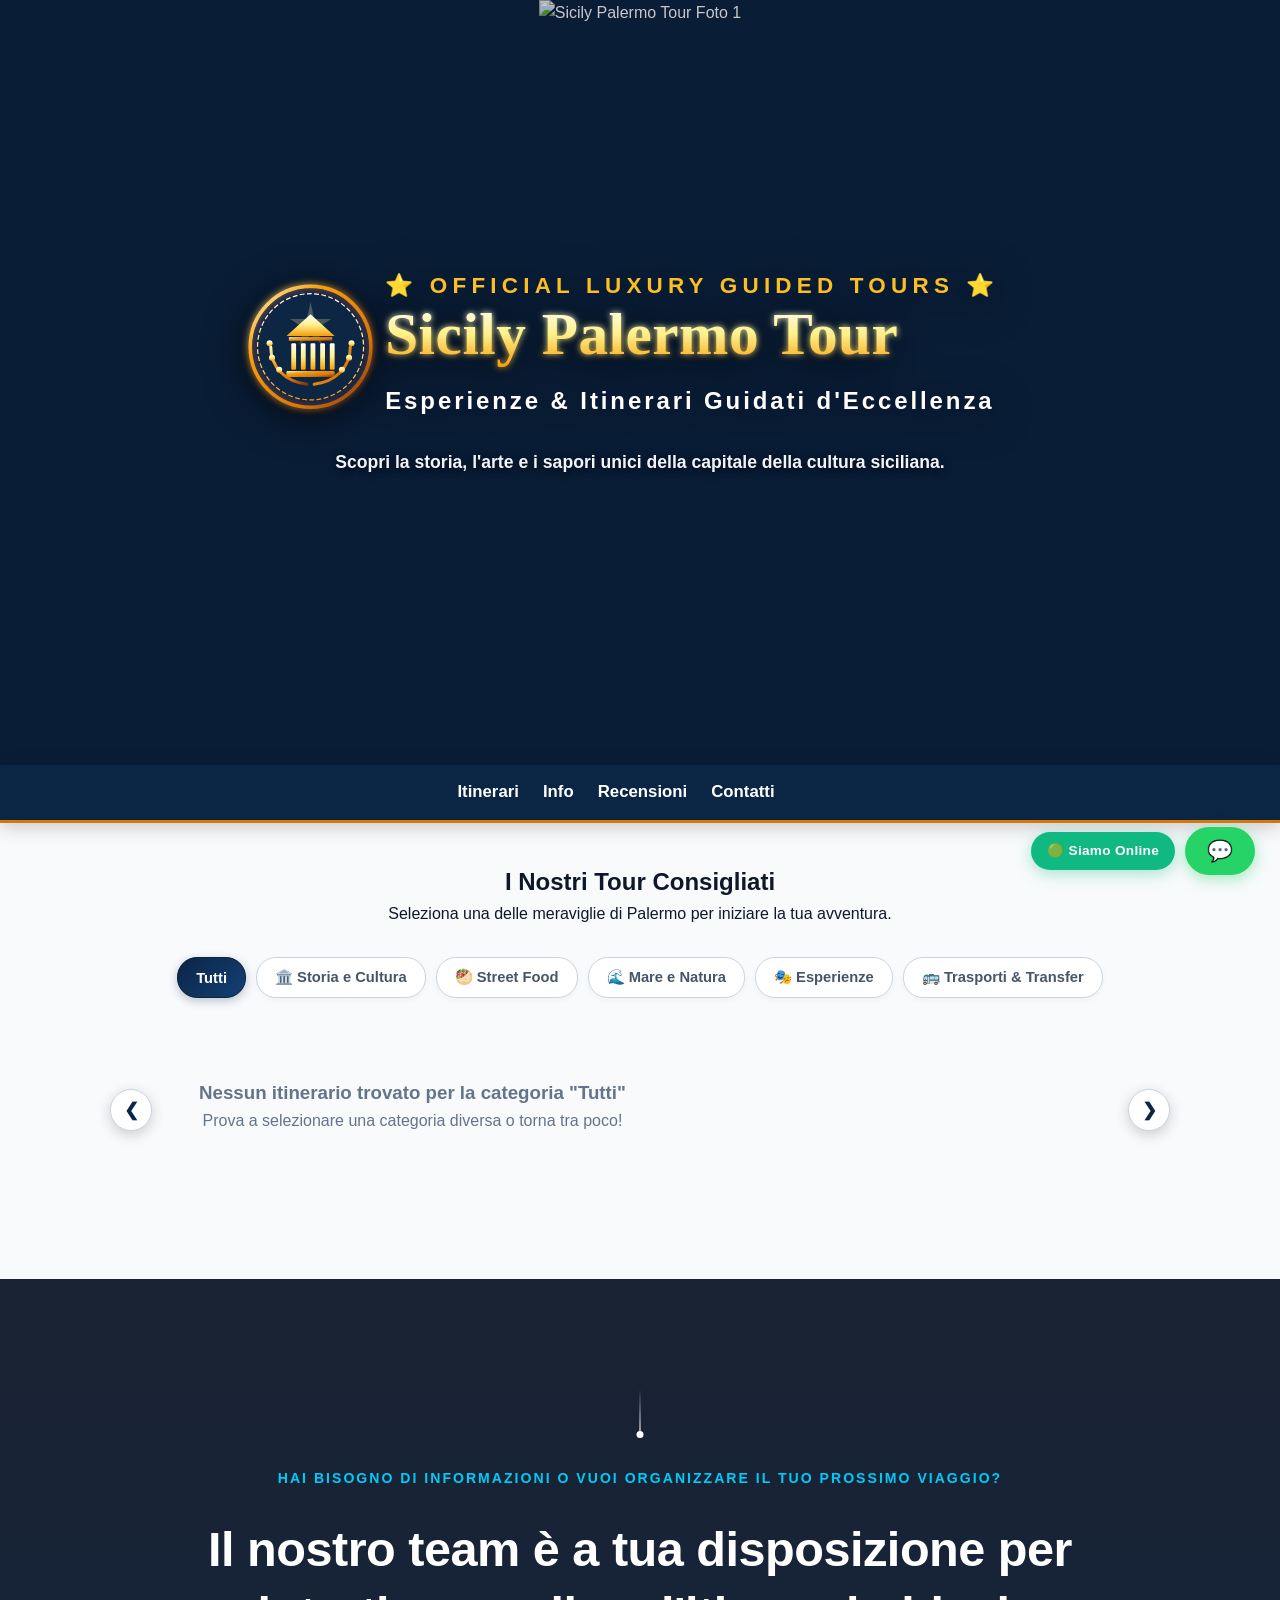
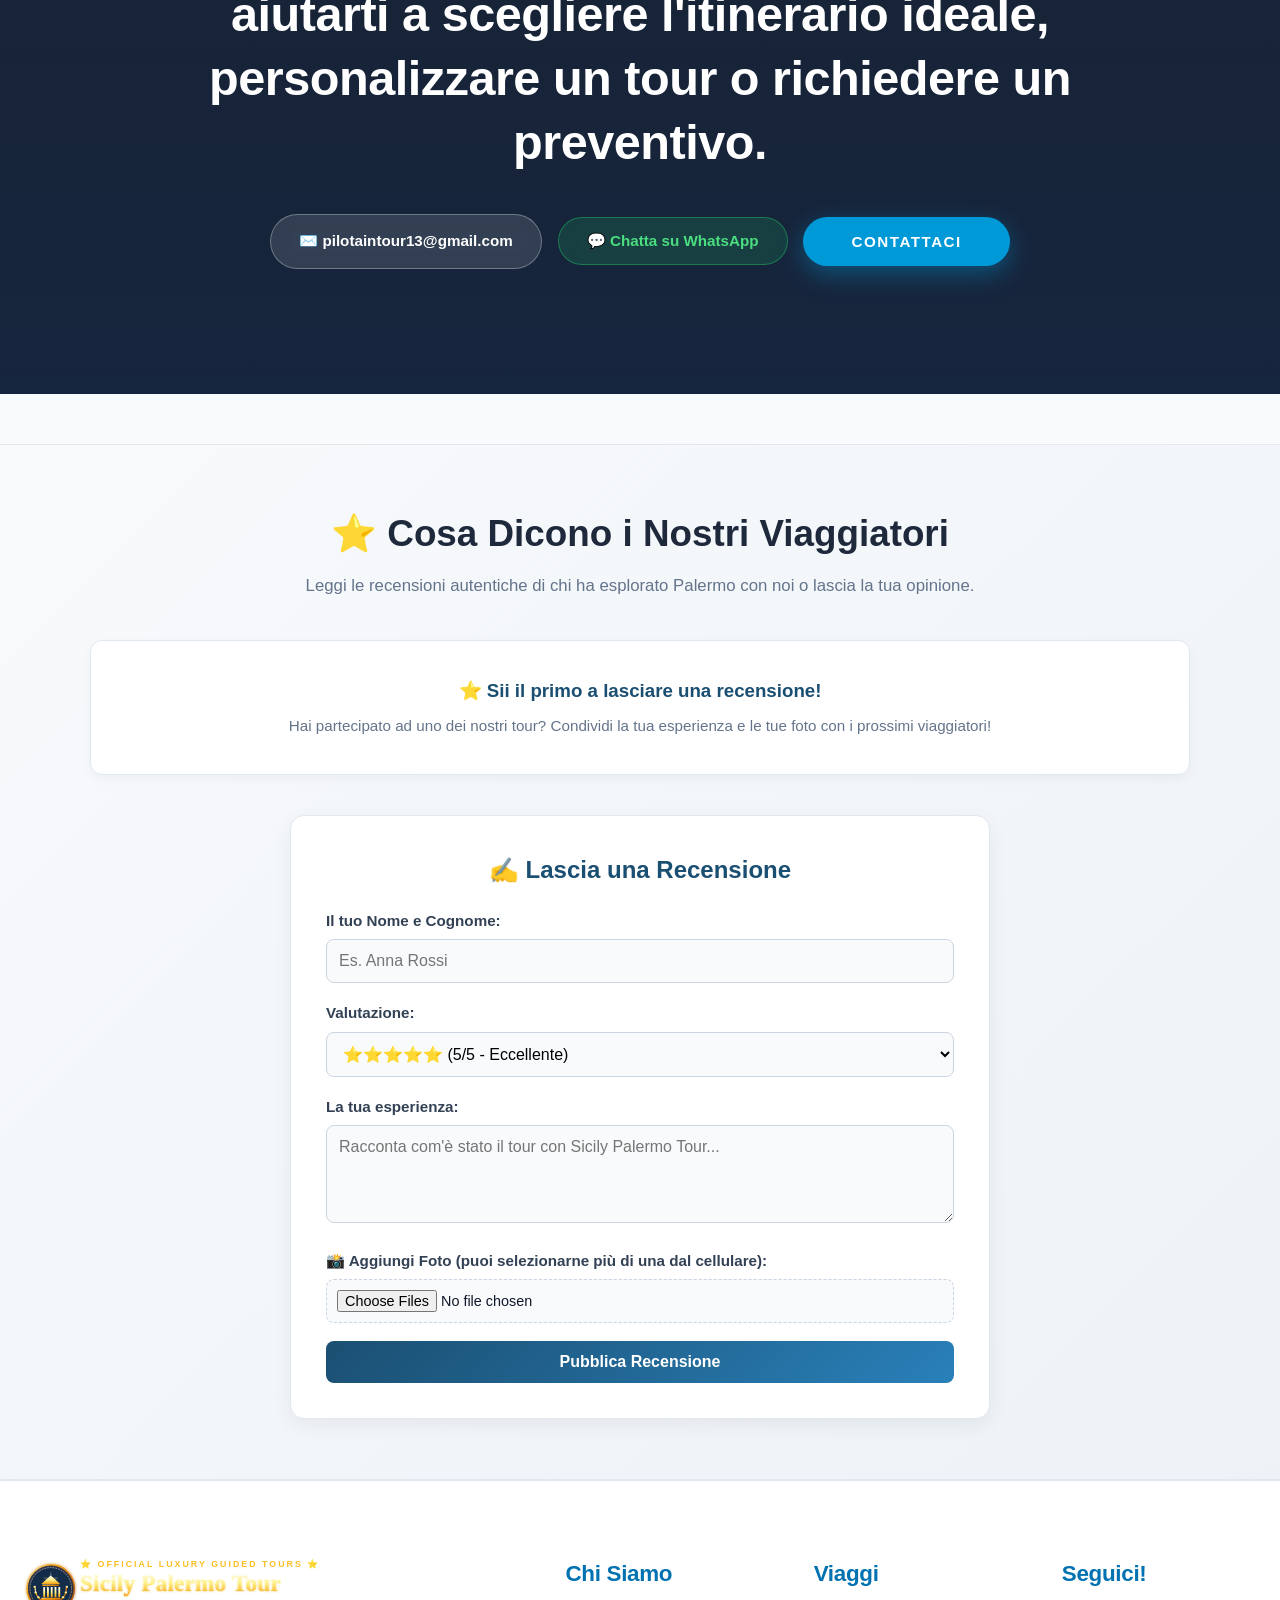
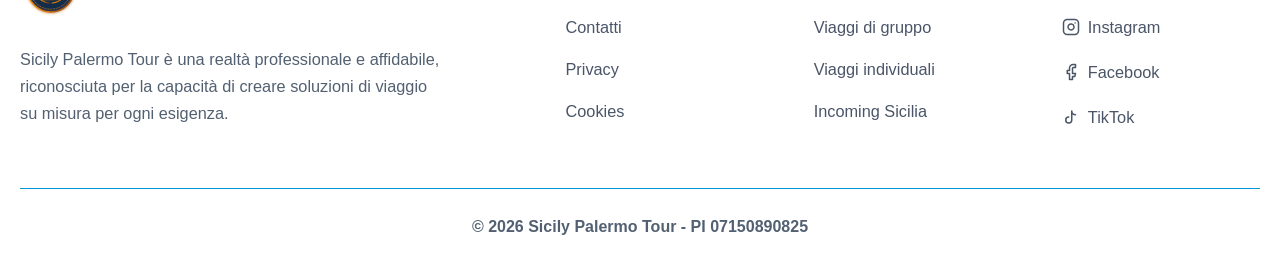
==== index.html @ 8ee5270a "Reso il Footer piu pieno spazioso e nitido con icone SVG e proporzioni identiche a Pilota in Tour" ====
<!DOCTYPE html>
<html lang="it">
<head>
    <meta charset="UTF-8">
    <meta name="viewport" content="width=device-width, initial-scale=1.0">
    <title>Sicily Palermo Tour - Esplora Palermo</title>
    <!-- Fogli di stile CSS Separati -->
    <!-- Pre-Caricamento Prioritario Immagine Copertina per Velocità Istantanea -->
    <link rel="preload" as="image" href="https://images.unsplash.com/photo-1541370976299-4d24ebbc9077?auto=format&fit=crop&w=1920&q=80">
    <link rel="stylesheet" href="style.css?v=2">
    <link rel="stylesheet" href="itinerari/itinerari.css?v=2">
    <link rel="stylesheet" href="itinerari/consigliati-moda.css?v=2">
    <link rel="stylesheet" href="whatsapp/whatsapp.css?v=2">
    <link rel="stylesheet" href="recensioni/recensioni.css?v=2">
    <link rel="stylesheet" href="mobile-adapt.css?v=2">
</head>
<body>

    <!-- Copertina Principale (Hero Section) Spaziosa con Foto Ad Alta Risoluzione -->
    <header id="home">
        <div class="hero-bg-slider" id="hero-bg-slider">
            <div class="hero-slide active" style="opacity: 1;">
                <img src="https://images.unsplash.com/photo-1541370976299-4d24ebbc9077?auto=format&fit=crop&w=1920&q=80" alt="Cattedrale di Palermo - Sicily Palermo Tour" loading="eager" fetchpriority="high" style="width: 100%; height: 100%; object-fit: cover; object-position: center 25%;">
            </div>
        </div>
        <div class="hero-overlay"></div>

        <div class="hero-content">
            <img src="logo.svg?v=2" alt="Sicily Palermo Tour Logo" style="max-width: 820px; width: 95%; height: auto; filter: drop-shadow(0 6px 20px rgba(0,0,0,0.7)); display: block; margin: 0 auto;">
            <p style="margin-top: 10px; font-size: 1.1rem; color: #f1f5f9; font-weight: 600; text-shadow: 0 2px 8px rgba(0,0,0,0.8);">Scopri la storia, l'arte e i sapori unici della capitale della cultura siciliana.</p>
        </div>
    </header>

    <!-- Barra di Navigazione -->
    <nav>
        <ul>
            <li><a href="#itinerari">Itinerari</a></li>
            <li><a href="categorie/info.html">Info</a></li>
            <li><a href="#recensioni">Recensioni</a></li>
            <li><a href="#contatti">Contatti</a></li>
            <li><div id="google_translate_element" style="display:inline-block; vertical-align:middle;"></div></li>
            <li id="nav-admin-slot"></li>
        </ul>
    </nav>

    <!-- Contenuto Principale -->
    <div class="container">

        <!-- Sezione Itinerari -->
        <section id="itinerari">
            <div class="intro">
                <h2>I Nostri Tour Consigliati</h2>
                <p>Seleziona una delle meraviglie di Palermo per iniziare la tua avventura.</p>
            </div>

            <!-- Filtri per Categoria -->
            <div class="filter-container">
                <button class="filter-btn active" onclick="filtraCategoria('Tutti', this)">Tutti</button>
                <a href="categorie/storia-cultura.html" class="filter-btn" style="text-decoration: none; display: inline-flex; align-items: center; justify-content: center;">🏛️ Storia e Cultura</a>
                <a href="categorie/street-food.html" class="filter-btn" style="text-decoration: none; display: inline-flex; align-items: center; justify-content: center;">🥙 Street Food</a>
                <a href="categorie/mare-natura.html" class="filter-btn" style="text-decoration: none; display: inline-flex; align-items: center; justify-content: center;">🌊 Mare e Natura</a>
                <a href="categorie/esperienze.html" class="filter-btn" style="text-decoration: none; display: inline-flex; align-items: center; justify-content: center;">🎭 Esperienze</a>
                <a href="categorie/trasporti.html" class="filter-btn" style="text-decoration: none; display: inline-flex; align-items: center; justify-content: center;">🚌 Trasporti & Transfer</a>
            </div>

            <!-- Slider Orizzontale Itinerari Stile GetYourGuide -->
            <div class="grid-wrapper">
                <button type="button" class="slider-nav-btn left" onclick="scorriSliderOrizzontale('itinerari-grid', -310)" title="Scorri a sinistra">❮</button>
                <div id="itinerari-grid" class="grid">
                    <!-- Verrà popolato dinamicamente via JavaScript -->
                </div>
                <button type="button" class="slider-nav-btn right" onclick="scorriSliderOrizzontale('itinerari-grid', 310)" title="Scorri a destra">❯</button>
            </div>
        </section>

        <!-- Sezione 1: Consigliati per Te -->
        <section id="sezione-consigliati-container" class="consigliati-moda-section"></section>

        <!-- Sezione 2: Più alla Moda / Trending -->
        <section id="sezione-moda-container" class="consigliati-moda-section"></section>

        <!-- Sezione Contatti Full-Width Dark Hero con Animazione Scroll -->
        <section id="contatti" class="contact-hero-section-full animate-in">
            <div class="contact-hero-line-accent"></div>

            <div class="contact-hero-content-box">
                <div class="contact-hero-subtitle">
                    HAI BISOGNO DI INFORMAZIONI O VUOI ORGANIZZARE IL TUO PROSSIMO VIAGGIO?
                </div>

                <h2 class="contact-hero-title">
                    Il nostro team è a tua disposizione per aiutarti a scegliere l'itinerario ideale, personalizzare un tour o richiedere un preventivo.
                </h2>

                <!-- Pulsanti Contatti Cliccabili Eleganti -->
                <div class="contact-hero-actions-row">
                    <a href="mailto:pilotaintour13@gmail.com" class="contact-pill-link">
                        ✉️ pilotaintour13@gmail.com
                    </a>
                    <button type="button" onclick="apriChatWhatsApp('Ciao! Vorrei informazioni o un preventivo per un tour.')" class="contact-pill-link wa-pill">
                        💬 Chatta su WhatsApp
                    </button>
                    <button type="button" onclick="apriFormMessaggioScuro()" class="contact-hero-btn">
                        CONTATTACI
                    </button>
                </div>

                <!-- Modulo di Contatto Scuro Integrato -->
                <div id="contact-dark-form-box" class="contact-dark-form-box hidden">
                    <form id="contactForm" onsubmit="inviaMessaggio(event)">
                        <div class="form-group-dark">
                            <label for="nome">Nome e Cognome *</label>
                            <input type="text" id="nome" required placeholder="Inserisci il tuo nome">
                        </div>
                        <div class="form-group-dark">
                            <label for="email">Email *</label>
                            <input type="email" id="email" required placeholder="mario.rossi@example.com">
                        </div>
                        <div class="form-group-dark">
                            <label for="messaggio">Messaggio o Richiesta *</label>
                            <textarea id="messaggio" required placeholder="Come possiamo aiutarti? Scrivi qui la tua richiesta..."></textarea>
                        </div>
                        <button type="submit" class="btn-tour-dark">📨 Invia Messaggio All'Admin</button>
                    </form>
                </div>
            </div>
        </section>

    </div>

    <!-- Widget Fluttuante in Basso a Destra: Badge "Siamo Online" + WhatsApp -->
    <div class="floating-online-wa-widget">
        <span class="badge-siamo-online">🟢 Siamo Online</span>
        <button class="whatsapp-float" onclick="apriChatWhatsApp('Ciao! Desidero maggiori informazioni sui tour di Palermo.')" title="Chatta su WhatsApp">
            <span class="whatsapp-icon">💬</span>
        </button>
    </div>

    <!-- Modal Dettaglio Itinerario Ridisegnato -->
    <div id="modal-dettaglio" class="modal-overlay hidden" onclick="chiudiModal(event)">
        <div class="modal-content" onclick="event.stopPropagation()">
            <button class="modal-close" onclick="chiudiModal()">&times;</button>

            <!-- Carosello Immagini Scorrevoli Copertina Modale -->
            <div id="modal-cover-box"></div>

            <div class="modal-header-info">
                <div class="badges-row">
                    <span id="modal-badge" class="badge"></span>
                    <span id="modal-featured" class="badge badge-star hidden">⭐ In Evidenza</span>
                </div>
                <h2 id="modal-title"></h2>

                <!-- Box Dettagli Pratici -->
                <div class="tour-highlights-box">
                    <div class="highlight-item">⏱️ <strong>Durata:</strong> <span id="modal-duration"></span></div>
                    <div class="highlight-item">💰 <strong>Info/Prezzo:</strong> <span id="modal-price"></span></div>
                    <div class="highlight-item">📍 <strong>Partenza:</strong> <span id="modal-meeting">Palermo Centro</span></div>
                </div>
            </div>

            <!-- Sezioni Contenuto Interno Tour -->
            <div class="modal-body">
                <h3>📖 Panoramica del Tour</h3>
                <div id="modal-description-text" style="white-space: pre-wrap; word-break: break-all; overflow-wrap: anywhere; word-wrap: break-word; margin-bottom: 18px; background-color: #f8fafc; border-left: 4px solid #1b4f72; padding: 14px 18px; border-radius: 0 8px 8px 0; font-size: 0.95rem; color: #334155; line-height: 1.7; max-width: 100%;"></div>

                <!-- Box Punti di Raccolta e Ritrovo Mappa -->
                <div id="modal-pickup-box"></div>

                <h3>📍 Tappe e Punti di Interesse</h3>
                <div id="modal-timeline" class="timeline-container">
                    <!-- Tappe generate dinamicamente da itinerari-data.js -->
                </div>

                <div id="modal-services-box" style="margin-top: 15px;">
                    <!-- Servizi e Caratteristiche generati dinamicamente da itinerari-data.js -->
                </div>
            </div>

            <div class="modal-footer">
                <button id="btn-modal-prenota-calendario" class="btn-tour" onclick="vaiAllaPaginaPrenotazione()">📅 Prenota Tour</button>
                <button class="btn-secondary" onclick="chiudiModal()">Chiudi</button>
            </div>
        </div>
    </div>

    <!-- Sezione Recensioni -->
    <section id="recensioni" class="recensioni-section">
        <div class="recensioni-container">
            <div class="recensioni-header">
                <h2>⭐ Cosa Dicono i Nostri Viaggiatori</h2>
                <p>Leggi le recensioni autentiche di chi ha esplorato Palermo con noi o lascia la tua opinione.</p>
            </div>

            <!-- Griglia Recensioni -->
            <div id="recensioni-grid" class="recensioni-grid">
                <!-- Popolato da recensioni-data.js -->
            </div>

            <!-- Form Inserimento Recensione -->
            <div class="recensione-form-box">
                <h3>✍️ Lascia una Recensione</h3>
                <form id="form-recensione" onsubmit="inviaNuovaRecensione(event)">
                    <div class="form-control-recensione">
                        <label for="recensione-nome">Il tuo Nome e Cognome:</label>
                        <input type="text" id="recensione-nome" required placeholder="Es. Anna Rossi">
                    </div>
                    <div class="form-control-recensione">
                        <label for="recensione-voto">Valutazione:</label>
                        <select id="recensione-voto" required>
                            <option value="5">⭐⭐⭐⭐⭐ (5/5 - Eccellente)</option>
                            <option value="4">⭐⭐⭐⭐ (4/5 - Ottimo)</option>
                            <option value="3">⭐⭐⭐ (3/5 - Buono)</option>
                            <option value="2">⭐⭐ (2/5 - Sufficiente)</option>
                            <option value="1">⭐ (1/5 - Scarsa)</option>
                        </select>
                    </div>
                    <div class="form-control-recensione">
                        <label for="recensione-testo">La tua esperienza:</label>
                        <textarea id="recensione-testo" rows="4" required placeholder="Racconta com'è stato il tour con Sicily Palermo Tour..."></textarea>
                    </div>
                    <div class="form-control-recensione">
                        <label for="recensione-foto">📸 Aggiungi Foto (puoi selezionarne più di una dal cellulare):</label>
                        <input type="file" id="recensione-foto" accept="image/*" multiple style="width: 100%; padding: 10px; border: 1.5px dashed #cbd5e1; border-radius: 8px; background: #f8fafc; font-size: 0.9rem; cursor: pointer;">
                    </div>
                    <button type="submit" class="btn-invia-recensione">Pubblica Recensione</button>
                </form>
            </div>
        </div>
    </section>

    <!-- Footer Elegante Multicolonna - Stile Identico e Spazioso -->
    <footer class="footer-modern-section">
        <div class="footer-container">
            <!-- Colonna 1: Logo & Descrizione -->
            <div class="footer-col footer-col-brand">
                <a href="#home">
                    <img src="logo.svg" alt="Sicily Palermo Tour Logo" class="footer-logo-img">
                </a>
                <p class="footer-brand-desc">
                    Sicily Palermo Tour è una realtà professionale e affidabile, riconosciuta per la capacità di creare soluzioni di viaggio su misura per ogni esigenza.
                </p>
            </div>

            <!-- Colonna 2: Chi Siamo -->
            <div class="footer-col">
                <h4 class="footer-col-title">Chi Siamo</h4>
                <ul class="footer-links-list">
                    <li><a href="#contatti">Contatti</a></li>
                    <li><a href="prenotazioni/termini-condizioni.html" target="_blank">Privacy</a></li>
                    <li><a href="prenotazioni/termini-condizioni.html" target="_blank">Cookies</a></li>
                </ul>
            </div>

            <!-- Colonna 3: Viaggi -->
            <div class="footer-col">
                <h4 class="footer-col-title">Viaggi</h4>
                <ul class="footer-links-list">
                    <li><a href="categorie/esperienze.html">Viaggi di gruppo</a></li>
                    <li><a href="categorie/storia-cultura.html">Viaggi individuali</a></li>
                    <li><a href="categorie/trasporti.html">Incoming Sicilia</a></li>
                </ul>
            </div>

            <!-- Colonna 4: Seguici! con Icone SVG Pulite -->
            <div class="footer-col">
                <h4 class="footer-col-title">Seguici!</h4>
                <ul class="footer-links-list footer-social-list">
                    <li>
                        <a href="https://instagram.com" target="_blank" class="footer-social-link">
                            <svg width="18" height="18" viewBox="0 0 24 24" fill="none" stroke="currentColor" stroke-width="2" stroke-linecap="round" stroke-linejoin="round"><rect x="2" y="2" width="20" height="20" rx="5" ry="5"></rect><path d="M16 11.37A4 4 0 1 1 12.63 8 4 4 0 0 1 16 11.37z"></path><line x1="17.5" y1="6.5" x2="17.51" y2="6.5"></line></svg>
                            Instagram
                        </a>
                    </li>
                    <li>
                        <a href="https://facebook.com" target="_blank" class="footer-social-link">
                            <svg width="18" height="18" viewBox="0 0 24 24" fill="none" stroke="currentColor" stroke-width="2" stroke-linecap="round" stroke-linejoin="round"><path d="M18 2h-3a5 5 0 0 0-5 5v3H7v4h3v8h4v-4h3l1-4h-4V7a1 1 0 0 1 1-1h3z"></path></svg>
                            Facebook
                        </a>
                    </li>
                    <li>
                        <a href="https://tiktok.com" target="_blank" class="footer-social-link">
                            <svg width="18" height="18" viewBox="0 0 24 24" fill="none" stroke="currentColor" stroke-width="2" stroke-linecap="round" stroke-linejoin="round"><path d="M9 12a4 4 0 1 0 4 4V4a5 5 0 0 0 5 5"></path></svg>
                            TikTok
                        </a>
                    </li>
                </ul>
            </div>
        </div>

        <!-- Linea Divisoria Azzurra & Copyright con Partita IVA -->
        <div class="footer-bottom-bar">
            <p>&copy; 2026 Sicily Palermo Tour - PI 07150890825 <span id="footer-admin-slot"></span></p>
        </div>
    </footer>

    <!-- Collegamento agli Script JavaScript -->
    <script src="maps/maps-service.js?v=200"></script>
    <script src="email/email-service.js"></script>
    <script src="cloud/cloud-db.js"></script>
    <script src="translate/translator.js"></script>
    <script src="whatsapp/whatsapp.js"></script>
    <script src="itinerari/itinerari-data.js"></script>
    <script src="itinerari/consigliati-moda.js"></script>
    <script src="recensioni/recensioni-data.js"></script>
    <script src="main.js"></script>

</body>
</html>
---- style.css ----
/* STILI GENERALI CSS PER SICILY PALERMO TOUR - LUXURY EDITION */
* {
    margin: 0;
    padding: 0;
    box-sizing: border-box;
    font-family: -apple-system, BlinkMacSystemFont, 'Segoe UI', Roboto, Helvetica, Arial, sans-serif;
}

body {
    background-color: #f8fafc;
    color: #0f172a;
    line-height: 1.6;
}

.hidden {
    display: none !important;
}

/* HEADER HERO PANORAMICA LIMPIDA SENZA SCATOLE CHE COPRONO L'IMMAGINE */
header#home {
    position: relative;
    height: 85vh;
    min-height: 650px;
    color: white;
    display: flex;
    flex-direction: column;
    justify-content: center;
    align-items: center;
    text-align: center;
    padding: 0 20px;
    overflow: hidden;
    background: #0b2545;
}

.hero-bg-slider {
    position: absolute;
    top: 0;
    left: 0;
    width: 100%;
    height: 100%;
    z-index: 1;
    background-color: #0b2545;
}

.hero-slide {
    position: absolute;
    top: 0;
    left: 0;
    width: 100%;
    height: 100%;
    opacity: 0;
    transition: opacity 2.5s ease-in-out;
}

.hero-slide img {
    width: 100%;
    height: 100%;
    object-fit: cover;
    object-position: center 25%;
}

.hero-slide.active {
    opacity: 1;
}

/* OVERLAY SFUMATO DELICATISSIMO PER LASCIARE LA FOTO LIMPIDA E LUMINOSA */
.hero-overlay {
    position: absolute;
    top: 0;
    left: 0;
    width: 100%;
    height: 100%;
    background: rgba(0, 0, 0, 0.22);
    z-index: 2;
}

/* CONTENUTO TESTO PURO SENZA ALCUNA SCATOLA SCURA CHE COPRE LA FOTO */
.hero-content {
    position: relative;
    z-index: 3;
    max-width: 900px;
    width: 100%;
    padding: 0 20px;
    margin: 0 auto;
    background: transparent;
    border: none;
    box-shadow: none;
    backdrop-filter: none;
}

header h1 {
    font-size: 3.8rem;
    font-weight: 900;
    font-family: 'Playfair Display', Georgia, serif;
    margin-bottom: 12px;
    color: #ffffff;
    text-shadow: 0 4px 18px rgba(0, 0, 0, 0.9);
    letter-spacing: -0.5px;
}

header p {
    font-size: 1.35rem;
    max-width: 780px;
    margin: 0 auto 25px auto;
    color: #ffffff;
    text-shadow: 0 3px 12px rgba(0, 0, 0, 0.9);
    font-weight: 600;
    line-height: 1.6;
}

/* BARRA DI NAVIGAZIONE STICKY ELEGANTE BLU NAVY */
nav {
    background-color: #0b2545;
    padding: 14px 20px;
    box-shadow: 0 4px 18px rgba(0,0,0,0.2);
    position: sticky;
    top: 0;
    z-index: 100;
    border-bottom: 3px solid #d97706;
}

nav ul {
    display: flex;
    justify-content: center;
    align-items: center;
    list-style: none;
    flex-wrap: wrap;
    gap: 24px;
    max-width: 1100px;
    margin: 0 auto;
    padding: 0;
}

nav ul li a {
    text-decoration: none;
    color: #ffffff;
    font-weight: 700;
    font-size: 1.05rem;
    transition: color 0.2s, transform 0.2s;
    display: inline-block;
}

nav ul li a:hover {
    color: #f59e0b;
    transform: translateY(-1px);
}

nav ul li a.nav-admin {
    color: #ffffff;
    background-color: rgba(255,255,255,0.15);
    padding: 6px 14px;
    border-radius: 20px;
    border: 1px solid rgba(255,255,255,0.25);
}

.container {
    max-width: 1100px;
    margin: 40px auto;
    padding: 0 20px;
}

.intro {
    text-align: center;
    margin-bottom: 30px;
}

/* BOTTONI FILTRO CATEGORIA */
.filter-container {
    display: flex;
    justify-content: center;
    gap: 10px;
    flex-wrap: wrap;
    margin-bottom: 30px;
}

.filter-btn {
    padding: 10px 20px;
    border: 1.5px solid #cbd5e1;
    background: #ffffff;
    color: #0b2545;
    font-weight: 700;
    font-size: 0.95rem;
    border-radius: 25px;
    cursor: pointer;
    transition: all 0.2s;
    box-shadow: 0 2px 6px rgba(0,0,0,0.04);
}

.filter-btn:hover, .filter-btn.active {
    background: linear-gradient(135deg, #0b2545, #134074);
    color: #ffffff;
    border-color: #0b2545;
    box-shadow: 0 4px 12px rgba(11, 37, 69, 0.25);
}

/* BOTTONE CALL TO ACTION HERO */
.btn-hero-cta {
    display: inline-block;
    background: linear-gradient(135deg, #d97706, #f59e0b);
    color: #ffffff;
    text-decoration: none;
    padding: 14px 32px;
    border-radius: 12px;
    font-weight: 800;
    font-size: 1.1rem;
    box-shadow: 0 6px 20px rgba(217, 119, 6, 0.5);
    transition: transform 0.2s, box-shadow 0.2s;
}

.btn-hero-cta:hover {
    transform: translateY(-2px);
    box-shadow: 0 8px 26px rgba(217, 119, 6, 0.6);
}

/* FORM CONTATTI CURATO E CURATO */
.contact-section {
    max-width: 700px;
    margin: 60px auto;
    padding: 35px;
    background: #ffffff;
    border-radius: 20px;
    border: 1.5px solid #e2e8f0;
    box-shadow: 0 10px 30px rgba(0, 0, 0, 0.05);
}

.contact-section .form-group {
    margin-bottom: 20px;
}

.contact-section label {
    display: block;
    font-weight: 700;
    color: #0b2545;
    margin-bottom: 8px;
    font-size: 0.95rem;
}

.contact-section input, .contact-section textarea {
    width: 100%;
    padding: 14px 16px;
    border: 1.5px solid #cbd5e1;
    border-radius: 12px;
    font-size: 1rem;
    color: #0f172a;
    box-sizing: border-box;
    transition: border-color 0.2s, box-shadow 0.2s;
    background: #ffffff;
}

.contact-section input:focus, .contact-section textarea:focus {
    outline: none;
    border-color: #0b2545;
    box-shadow: 0 0 0 3px rgba(11, 37, 69, 0.12);
}

.contact-section textarea {
    min-height: 120px;
    resize: vertical;
}

.btn-tour {
    background: linear-gradient(135deg, #0b2545, #134074);
    color: #ffffff;
    border: none;
    padding: 14px 28px;
    border-radius: 12px;
    font-weight: 800;
    font-size: 1.05rem;
    cursor: pointer;
    width: 100%;
    box-shadow: 0 6px 18px rgba(11, 37, 69, 0.25);
    transition: all 0.2s;
}

.btn-tour:hover {
    background: linear-gradient(135deg, #134074, #1b4f72);
    transform: translateY(-2px);
    box-shadow: 0 8px 24px rgba(11, 37, 69, 0.35);
}

/* ==========================================================================
   BANNER HERO CONTATTACI - STILE IDENTICO 100% ALL'IMMAGINE
   ========================================================================== */
.contact-hero-section-full {
    position: relative;
    width: 100vw;
    margin-left: calc(-50vw + 50%);
    background: linear-gradient(rgba(5, 15, 32, 0.92), rgba(8, 24, 50, 0.94)), url('https://images.unsplash.com/photo-1541370976299-4d24ebbc9077?auto=format&fit=crop&w=1920&q=80') center/cover fixed no-repeat;
    padding: 110px 20px 100px 20px;
    text-align: center;
    color: #ffffff;
    box-sizing: border-box;
    margin-top: 80px;
    margin-bottom: 50px;
    display: flex;
    flex-direction: column;
    align-items: center;
    justify-content: center;
}

.contact-hero-line-accent {
    width: 1.5px;
    height: 45px;
    background: linear-gradient(to bottom, transparent, rgba(255, 255, 255, 0.6));
    margin-bottom: 8px;
    position: relative;
}

.contact-hero-line-accent::after {
    content: '';
    position: absolute;
    bottom: -4px;
    left: 50%;
    transform: translateX(-50%);
    width: 7px;
    height: 7px;
    background: #ffffff;
    border-radius: 50%;
}

.contact-hero-content-box {
    max-width: 1000px;
    margin: 0 auto;
}

.contact-hero-subtitle {
    color: #00cbf8;
    font-size: 0.88rem;
    font-weight: 700;
    letter-spacing: 2px;
    text-transform: uppercase;
    margin-top: 25px;
    margin-bottom: 28px;
    opacity: 0;
    transform: translateY(30px);
    transition: all 0.8s cubic-bezier(0.16, 1, 0.3, 1);
    font-family: -apple-system, BlinkMacSystemFont, "Montserrat", "Segoe UI", sans-serif;
}

.contact-hero-title {
    font-size: clamp(1.8rem, 3.8vw, 3.2rem);
    font-weight: 700;
    line-height: 1.32;
    max-width: 950px;
    margin: 0 auto 40px auto;
    color: #ffffff;
    letter-spacing: -0.5px;
    opacity: 0;
    transform: translateY(40px);
    transition: all 0.9s cubic-bezier(0.16, 1, 0.3, 1) 0.15s;
    font-family: -apple-system, BlinkMacSystemFont, "Segoe UI", Roboto, sans-serif;
}

.contact-hero-btn {
    display: inline-block;
    background: #0099d8;
    color: #ffffff;
    padding: 16px 48px;
    border-radius: 50px;
    font-weight: 800;
    font-size: 0.95rem;
    text-decoration: none;
    letter-spacing: 1.5px;
    text-transform: uppercase;
    box-shadow: 0 8px 25px rgba(0, 153, 216, 0.4);
    transition: all 0.9s cubic-bezier(0.16, 1, 0.3, 1) 0.3s;
    opacity: 0;
    transform: translateY(50px);
    border: none;
    cursor: pointer;
}

.contact-hero-btn:hover {
    background: #0082b8;
    transform: translateY(-3px) scale(1.04) !important;
    box-shadow: 0 12px 35px rgba(0, 153, 216, 0.6);
}

.contact-hero-actions-row {
    display: flex;
    justify-content: center;
    align-items: center;
    flex-wrap: wrap;
    gap: 16px;
    margin-bottom: 25px;
}

.contact-pill-link {
    background: rgba(255, 255, 255, 0.12);
    backdrop-filter: blur(8px);
    -webkit-backdrop-filter: blur(8px);
    border: 1.5px solid rgba(255, 255, 255, 0.3);
    color: #ffffff;
    padding: 14px 28px;
    border-radius: 30px;
    font-weight: 700;
    font-size: 0.95rem;
    text-decoration: none;
    transition: all 0.25s ease;
    cursor: pointer;
    display: inline-flex;
    align-items: center;
    gap: 8px;
    opacity: 0;
    transform: translateY(45px);
    transition: all 0.9s cubic-bezier(0.16, 1, 0.3, 1) 0.25s;
}

.contact-pill-link:hover {
    background: rgba(255, 255, 255, 0.25);
    border-color: #00cbf8;
    color: #ffffff;
    transform: translateY(-3px) scale(1.03) !important;
}

.contact-pill-link.wa-pill {
    background: rgba(37, 211, 102, 0.15);
    border-color: rgba(37, 211, 102, 0.4);
    color: #4ade80;
}

.contact-pill-link.wa-pill:hover {
    background: rgba(37, 211, 102, 0.3);
    border-color: #25d366;
    color: #ffffff;
}

/* Modulo di Contatto Scuro Integrato */
.contact-dark-form-box {
    background: rgba(8, 24, 50, 0.92);
    border: 1.5px solid rgba(0, 203, 248, 0.4);
    border-radius: 20px;
    padding: 30px;
    max-width: 650px;
    margin: 30px auto 0 auto;
    box-shadow: 0 12px 36px rgba(0, 0, 0, 0.4);
    text-align: left;
    backdrop-filter: blur(12px);
    -webkit-backdrop-filter: blur(12px);
}

.form-group-dark {
    margin-bottom: 18px;
}

.form-group-dark label {
    display: block;
    font-weight: 700;
    color: #38bdf8;
    margin-bottom: 8px;
    font-size: 0.92rem;
}

.form-group-dark input,
.form-group-dark textarea {
    width: 100%;
    padding: 13px 16px;
    border: 1.5px solid rgba(255, 255, 255, 0.2);
    border-radius: 10px;
    font-size: 0.98rem;
    color: #ffffff;
    background: rgba(255, 255, 255, 0.08);
    box-sizing: border-box;
    transition: all 0.2s ease;
}

.form-group-dark input:focus,
.form-group-dark textarea:focus {
    outline: none;
    border-color: #00cbf8;
    background: rgba(255, 255, 255, 0.14);
    box-shadow: 0 0 0 3px rgba(0, 203, 248, 0.2);
}

.form-group-dark textarea {
    min-height: 110px;
    resize: vertical;
}

.btn-tour-dark {
    background: linear-gradient(135deg, #0099d8, #0284c7);
    color: #ffffff;
    border: none;
    padding: 14px 28px;
    border-radius: 12px;
    font-weight: 800;
    font-size: 1.02rem;
    cursor: pointer;
    width: 100%;
    box-shadow: 0 6px 20px rgba(0, 153, 216, 0.35);
    transition: all 0.2s ease;
}

.btn-tour-dark:hover {
    background: linear-gradient(135deg, #0082b8, #0369a1);
    transform: translateY(-2px);
    box-shadow: 0 8px 25px rgba(0, 153, 216, 0.5);
}

/* Quando la sezione entra nello schermo allo scroll */
.contact-hero-section-full.animate-in .contact-hero-subtitle,
.contact-hero-section-full.animate-in .contact-hero-title,
.contact-hero-section-full.animate-in .contact-hero-btn,
.contact-hero-section-full.animate-in .contact-pill-link {
    opacity: 1;
    transform: translateY(0);
}

@media (max-width: 768px) {
    .contact-hero-section-full {
        padding: 70px 16px 60px 16px;
        margin-top: 50px;
    }
    .contact-hero-subtitle {
        font-size: 0.78rem;
        letter-spacing: 1.2px;
        margin-bottom: 20px;
    }
    .contact-hero-title {
        font-size: 1.55rem;
        line-height: 1.38;
        margin-bottom: 30px;
    }
    .contact-hero-btn {
        padding: 14px 38px;
        font-size: 0.88rem;
    }
}

/* RESPONSIVE MOBILE */
@media (max-width: 768px) {
    header#home {
        height: 75vh;
        min-height: 500px;
    }
    header h1 {
        font-size: 2.5rem;
    }
    header p {
        font-size: 1.05rem;
    }
    .contact-section {
        padding: 22px;
    }
}

/* ==========================================================================
   STILI FOOTER MULTICOLONNA ELEGANTE - STILE IDENTICO ALL'IMMAGINE
   ========================================================================== */
.footer-modern-section {
    background: #ffffff;
    padding: 75px 20px 35px 20px;
    border-top: 1px solid #e2e8f0;
    color: #475569;
    font-size: 1.02rem;
}

.footer-container {
    max-width: 1280px;
    margin: 0 auto;
    display: grid;
    grid-template-columns: 2.5fr 1fr 1fr 1fr;
    gap: 50px;
    align-items: start;
}

.footer-logo-img {
    max-width: 320px;
    width: 100%;
    height: auto;
    margin-bottom: 22px;
    display: block;
}

.footer-brand-desc {
    color: #526071;
    line-height: 1.65;
    font-size: 1.02rem;
    max-width: 420px;
    font-weight: 500;
}

.footer-col-title {
    color: #0072b1;
    font-size: 1.4rem;
    font-weight: 800;
    margin-bottom: 22px;
    letter-spacing: -0.3px;
    font-family: -apple-system, BlinkMacSystemFont, "Segoe UI", Roboto, sans-serif;
}

.footer-links-list {
    list-style: none;
    padding: 0;
    margin: 0;
    display: flex;
    flex-direction: column;
    gap: 16px;
}

.footer-links-list a {
    color: #4a5568;
    text-decoration: none;
    font-size: 1.02rem;
    font-weight: 500;
    transition: color 0.2s ease;
    display: inline-flex;
    align-items: center;
    gap: 8px;
}

.footer-links-list a:hover {
    color: #0072b1;
}

.footer-social-link svg {
    color: #4a5568;
    transition: color 0.2s ease;
}

.footer-social-link:hover svg {
    color: #0072b1;
}

.footer-bottom-bar {
    max-width: 1280px;
    margin: 55px auto 0 auto;
    padding-top: 25px;
    border-top: 1.5px solid #0099d8;
    text-align: center;
    font-size: 1rem;
    color: #526071;
    font-weight: 600;
}

@media (max-width: 900px) {
    .footer-container {
        grid-template-columns: 1fr 1fr;
        gap: 35px;
    }
}

@media (max-width: 600px) {
    .footer-container {
        grid-template-columns: 1fr;
        gap: 30px;
        text-align: center;
    }
    .footer-logo-img {
        margin: 0 auto 18px auto;
    }
    .footer-brand-desc {
        margin: 0 auto;
    }
    .footer-links-list a {
        justify-content: center;
    }
}
---- itinerari/itinerari.css ----
/* ==========================================================================
   STILI GETYOURGUIDE - CAROSELLO SCORREVOLE ORIZZONTALE & CARD COMPATTE
   ========================================================================== */

/* Filtri Categoria */
.filter-container {
    display: flex;
    justify-content: center;
    flex-wrap: wrap;
    gap: 10px;
    margin-bottom: 30px;
}

.filter-btn {
    background-color: #fff;
    border: 1px solid #cbd5e1;
    color: #475569;
    padding: 8px 18px;
    border-radius: 20px;
    font-size: 0.92rem;
    font-weight: 600;
    cursor: pointer;
    transition: all 0.25s ease;
}

.filter-btn:hover {
    border-color: #f59e0b;
    color: #d97706;
}

.filter-btn.active {
    background-color: #0b2545;
    color: white;
    border-color: #0b2545;
    box-shadow: 0 3px 10px rgba(11, 37, 69, 0.25);
}

/* Contenitore Wrapper dello Slider Orizzontale Stile GetYourGuide */
.grid-wrapper {
    position: relative;
    width: 100%;
    margin-bottom: 20px;
    padding: 0 45px; /* Spazio laterale dedicato affinché le frecce restino completamente ALL'ESTERNO delle card! */
}

/* Griglia / Row Scorrevole Orizzontale */
.grid {
    display: flex;
    gap: 20px;
    overflow-x: auto;
    scroll-behavior: smooth;
    scroll-snap-type: x mandatory;
    padding: 10px 4px 25px 4px;
    -webkit-overflow-scrolling: touch;
}

/* Custom Scrollbar Sottile ed Elegante */
.grid::-webkit-scrollbar {
    height: 7px;
}
.grid::-webkit-scrollbar-track {
    background: #f1f5f9;
    border-radius: 10px;
}
.grid::-webkit-scrollbar-thumb {
    background: #cbd5e1;
    border-radius: 10px;
}
.grid::-webkit-scrollbar-thumb:hover {
    background: #94a3b8;
}

/* Frecce Fluttuanti di Navigazione Orizzontale Posizionate all'Esterno */
.slider-nav-btn {
    position: absolute;
    top: 48%;
    transform: translateY(-50%);
    width: 42px;
    height: 42px;
    border-radius: 50%;
    background: #ffffff;
    color: #0b2545;
    border: 1.5px solid #cbd5e1;
    box-shadow: 0 4px 14px rgba(0, 0, 0, 0.18);
    font-size: 1.1rem;
    font-weight: bold;
    cursor: pointer;
    z-index: 20;
    display: flex;
    align-items: center;
    justify-content: center;
    transition: all 0.25s ease;
}

.slider-nav-btn:hover {
    background: #0b2545;
    color: #ffffff;
    border-color: #0b2545;
    box-shadow: 0 6px 18px rgba(11, 37, 69, 0.35);
}

.slider-nav-btn.left {
    left: 0;
}

.slider-nav-btn.right {
    right: 0;
}

@media (max-width: 768px) {
    .grid-wrapper {
        padding: 0 5px;
    }
    .slider-nav-btn {
        display: none; /* Su cellulare si usa lo scorrimento touch fluido nativo */
    }
}

/* Card Compatte Rettangolari Stile GetYourGuide */
.card {
    flex: 0 0 290px;
    width: 290px;
    max-width: 290px;
    scroll-snap-align: start;
    background: #ffffff;
    border-radius: 16px;
    overflow: hidden;
    box-shadow: 0 4px 18px rgba(0, 0, 0, 0.07);
    display: flex;
    flex-direction: column;
    transition: transform 0.25s ease, box-shadow 0.25s ease, border-color 0.25s ease;
    border: 1px solid #e2e8f0;
    position: relative;
}

.card:hover {
    transform: translateY(-6px);
    box-shadow: 0 12px 30px rgba(11, 37, 69, 0.15);
    border-color: #f59e0b;
}

/* Immagine Copertina Card (Rettangolare 195px) */
.card-img-container {
    position: relative;
    height: 195px;
    overflow: hidden;
    background-color: #0b2545;
    border-radius: 16px 16px 0 0;
}

.carousel-img {
    width: 100%;
    height: 100%;
    object-fit: cover;
    transition: transform 0.4s ease, opacity 0.3s ease;
}

.card:hover .carousel-img {
    transform: scale(1.05);
}

/* Pulsanti Frecce Interni per le Foto del Carosello (Visibili solo al passaggio del mouse) */
.carousel-nav-btn {
    position: absolute;
    top: 50%;
    transform: translateY(-50%);
    background: rgba(0, 0, 0, 0.65);
    color: white;
    border: none;
    width: 30px;
    height: 30px;
    border-radius: 50%;
    font-size: 0.85rem;
    cursor: pointer;
    z-index: 5;
    display: flex;
    align-items: center;
    justify-content: center;
    opacity: 0;
    transition: opacity 0.25s ease, background 0.2s ease;
}

.card-img-container:hover .carousel-nav-btn {
    opacity: 1;
}

.carousel-nav-btn:hover {
    background: rgba(0, 0, 0, 0.85);
}

.carousel-nav-btn.prev {
    left: 8px;
}

.carousel-nav-btn.next {
    right: 8px;
}

.carousel-dots {
    position: absolute;
    bottom: 8px;
    left: 0;
    right: 0;
    display: flex;
    justify-content: center;
    gap: 5px;
    z-index: 5;
}

.carousel-dot {
    width: 7px;
    height: 7px;
    border-radius: 50%;
    background: rgba(255, 255, 255, 0.5);
    cursor: pointer;
    transition: background 0.3s, transform 0.3s;
}

.carousel-dot.active {
    background: #f59e0b;
    transform: scale(1.3);
}

/* Contenuto Testuale Card GetYourGuide */
.card-content {
    padding: 16px;
    display: flex;
    flex-direction: column;
    flex-grow: 1;
}

.badges-row {
    display: flex;
    gap: 6px;
    flex-wrap: wrap;
    margin-bottom: 8px;
}

.badge {
    display: inline-block;
    padding: 3px 10px;
    border-radius: 12px;
    font-size: 0.75rem;
    font-weight: 700;
    background-color: #fef3c7;
    color: #b45309;
    border: 1px solid #fde68a;
}

.badge-star {
    background-color: #dbeafe;
    color: #1e40af;
    border-color: #bfdbfe;
}

.card h3 {
    margin: 0 0 6px 0;
    color: #0b2545;
    font-size: 1.05rem;
    font-weight: 800;
    line-height: 1.35;
    display: -webkit-box;
    -webkit-line-clamp: 2;
    -webkit-box-orient: vertical;
    overflow: hidden;
    height: 2.7em;
}

.card-desc {
    color: #64748b;
    font-size: 0.88rem;
    line-height: 1.45;
    margin-bottom: 12px;
    flex-grow: 1;
    display: -webkit-box;
    -webkit-line-clamp: 2;
    -webkit-box-orient: vertical;
    overflow: hidden;
    height: 2.6em;
}

/* Dettagli Pratici / Chips GetYourGuide */
.card-chips {
    display: flex;
    align-items: center;
    justify-content: space-between;
    gap: 6px;
    background: #f8fafc;
    border-radius: 10px;
    padding: 8px 10px;
    font-size: 0.82rem;
    font-weight: 700;
    color: #334155;
    margin-bottom: 12px;
    border: 1px solid #f1f5f9;
}

/* Bottone Call To Action Stile GetYourGuide */
.btn-tour {
    background: linear-gradient(135deg, #0b2545 0%, #134074 100%);
    color: #ffffff;
    font-weight: 700;
    font-size: 0.88rem;
    padding: 10px 14px;
    border-radius: 10px;
    border: none;
    cursor: pointer;
    transition: all 0.25s ease;
    box-shadow: 0 3px 10px rgba(11, 37, 69, 0.2);
    width: 100%;
    text-align: center;
    display: block;
    text-decoration: none;
}

.btn-tour:hover {
    background: linear-gradient(135deg, #d97706 0%, #f59e0b 100%);
    color: #ffffff;
    box-shadow: 0 5px 14px rgba(217, 119, 6, 0.35);
    transform: translateY(-1px);
}

.card-footer {
    margin-top: auto;
}

/* Modal Dettagli Tour Ridisegnato */
.modal-overlay {
    position: fixed;
    top: 0;
    left: 0;
    width: 100%;
    height: 100%;
    background-color: rgba(0, 0, 0, 0.65);
    backdrop-filter: blur(4px);
    z-index: 1000;
    display: flex;
    justify-content: center;
    align-items: center;
    padding: 20px;
}

.modal-content {
    background: white;
    border-radius: 16px;
    max-width: 680px;
    width: 100%;
    max-height: 90vh;
    overflow-y: auto;
    overflow-x: hidden;
    position: relative;
    box-shadow: 0 15px 35px rgba(0,0,0,0.3);
}

.modal-close {
    position: absolute;
    top: 15px;
    right: 20px;
    font-size: 1.8rem;
    background: rgba(0,0,0,0.6);
    color: white;
    border: none;
    width: 38px;
    height: 38px;
    border-radius: 50%;
    cursor: pointer;
    z-index: 10;
    display: flex;
    justify-content: center;
    align-items: center;
    transition: background 0.2s;
}

.modal-close:hover {
    background: rgba(0,0,0,0.85);
}

.modal-header-info {
    padding: 22px 25px 12px 25px;
}

.modal-header-info h2 {
    font-size: 1.8rem;
    color: #0b2545;
    margin-top: 6px;
    margin-bottom: 14px;
    overflow-wrap: anywhere;
    word-break: break-word;
}

/* Box Dettagli Pratici Modale */
.tour-highlights-box {
    display: grid;
    grid-template-columns: repeat(auto-fit, minmax(180px, 1fr));
    gap: 12px;
    background-color: #f8fafc;
    border: 1px solid #e2e8f0;
    border-radius: 10px;
    padding: 14px;
    margin-bottom: 10px;
}

.highlight-item {
    font-size: 0.9rem;
    color: #334155;
    overflow-wrap: anywhere;
}

/* Contenuto della Modale */
.modal-body {
    padding: 0 25px 20px 25px;
    font-size: 0.98rem;
    color: #334155;
    line-height: 1.6;
    overflow-x: hidden;
}

.modal-body h3 {
    font-size: 1.2rem;
    color: #0b2545;
    margin-top: 22px;
    margin-bottom: 12px;
    display: flex;
    align-items: center;
    gap: 8px;
}

/* Riquadro Panoramica del Tour */
#modal-description-text {
    background-color: #f8fafc;
    border-left: 4px solid #0b2545;
    padding: 14px 18px;
    border-radius: 0 8px 8px 0;
    font-size: 0.95rem;
    color: #334155;
    line-height: 1.7;
    white-space: pre-wrap;
    overflow-wrap: anywhere;
    word-break: break-word;
    max-width: 100%;
}

/* Timeline Tappe del Tour */
.timeline-container {
    display: flex;
    flex-direction: column;
    gap: 12px;
    margin-top: 10px;
    margin-bottom: 20px;
    padding-left: 5px;
}

.timeline-step {
    display: flex;
    align-items: flex-start;
    gap: 14px;
    background: #ffffff;
    border: 1px solid #e2e8f0;
    border-left: 4px solid #f59e0b;
    border-radius: 8px;
    padding: 12px 16px;
    box-shadow: 0 2px 5px rgba(0,0,0,0.02);
    overflow-wrap: anywhere;
    word-break: break-word;
}

.step-number {
    background-color: #0b2545;
    color: white;
    font-weight: 700;
    font-size: 0.85rem;
    width: 26px;
    height: 26px;
    border-radius: 50%;
    display: flex;
    align-items: center;
    justify-content: center;
    flex-shrink: 0;
}

.step-text {
    font-size: 0.95rem;
    color: #1e293b;
    font-weight: 600;
    flex: 1;
    overflow-wrap: anywhere;
    word-break: break-word;
}

/* Chips Servizi Inclusi */
.services-chips {
    display: flex;
    flex-wrap: wrap;
    gap: 8px;
    margin-top: 8px;
    line-height: 1.5;
}

.service-chip {
    display: inline-flex;
    align-items: center;
    gap: 6px;
    background-color: #f0fdf4;
    color: #15803d;
    border: 1px solid #bbf7d0;
    padding: 6px 12px;
    border-radius: 20px;
    font-size: 0.85rem;
    font-weight: 600;
    line-height: 1.3;
    margin-bottom: 4px;
}

.btn-whatsapp-modal {
    background-color: #25d366 !important;
}

.btn-whatsapp-modal:hover {
    background-color: #1da851 !important;
}

.modal-footer {
    padding: 18px 25px 25px 25px;
    display: flex;
    gap: 12px;
    flex-wrap: wrap;
    border-top: 1px solid #f1f5f9;
}
---- itinerari/consigliati-moda.css ----
/**
 * MODULO SEPARATO: Sezioni "Consigliati per Te" & "Più alla Moda / Trending"
 * Sicily Palermo Tour - Stili Grafici Premium
 */

.consigliati-moda-section {
    margin-top: 45px;
    margin-bottom: 50px;
}

.consigliati-moda-header {
    display: flex;
    justify-content: space-between;
    align-items: flex-end;
    margin-bottom: 22px;
    flex-wrap: wrap;
    gap: 12px;
    border-bottom: 2px solid #e2e8f0;
    padding-bottom: 14px;
}

.consigliati-moda-title-box {
    display: flex;
    flex-direction: column;
    gap: 4px;
}

.consigliati-moda-title {
    font-size: 1.6rem;
    font-weight: 800;
    color: #0b2545;
    margin: 0;
    display: flex;
    align-items: center;
    gap: 10px;
    letter-spacing: -0.3px;
}

.consigliati-moda-subtitle {
    font-size: 0.92rem;
    color: #64748b;
    margin: 0;
}

/* Badge Speciali */
.badge-consigliato {
    background: linear-gradient(135deg, #d97706 0%, #f59e0b 100%);
    color: #ffffff;
    font-weight: 800;
    font-size: 0.8rem;
    padding: 5px 12px;
    border-radius: 20px;
    box-shadow: 0 2px 8px rgba(217, 119, 6, 0.3);
    display: inline-flex;
    align-items: center;
    gap: 4px;
}

.badge-moda {
    background: linear-gradient(135deg, #dc2626 0%, #ef4444 100%);
    color: #ffffff;
    font-weight: 800;
    font-size: 0.8rem;
    padding: 5px 12px;
    border-radius: 20px;
    box-shadow: 0 2px 8px rgba(220, 38, 38, 0.3);
    display: inline-flex;
    align-items: center;
    gap: 4px;
}

/* Griglia & Card */
.consigliati-grid {
    display: grid;
    grid-template-columns: repeat(auto-fill, minmax(270px, 1fr));
    gap: 22px;
}

.tour-card-special {
    background: #ffffff;
    border-radius: 18px;
    overflow: hidden;
    border: 1.5px solid #e2e8f0;
    box-shadow: 0 8px 24px rgba(11, 37, 69, 0.06);
    transition: transform 0.3s cubic-bezier(0.4, 0, 0.2, 1), box-shadow 0.3s cubic-bezier(0.4, 0, 0.2, 1);
    display: flex;
    flex-direction: column;
    position: relative;
}

.tour-card-special:hover {
    transform: translateY(-6px);
    box-shadow: 0 16px 36px rgba(11, 37, 69, 0.12);
    border-color: #cbd5e1;
}

.tour-card-img-box {
    position: relative;
    width: 100%;
    height: 180px;
    overflow: hidden;
}

.tour-card-img-box img {
    width: 100%;
    height: 100%;
    object-fit: cover;
    transition: transform 0.4s ease;
}

.tour-card-special:hover .tour-card-img-box img {
    transform: scale(1.06);
}

.tour-card-top-tag {
    position: absolute;
    top: 12px;
    left: 12px;
    z-index: 2;
}

.tour-card-price-tag {
    position: absolute;
    bottom: 12px;
    right: 12px;
    background: rgba(11, 37, 69, 0.88);
    backdrop-filter: blur(8px);
    color: #ffffff;
    padding: 4px 10px;
    border-radius: 10px;
    font-size: 0.83rem;
    font-weight: 800;
    border: 1px solid rgba(255, 255, 255, 0.2);
}

.tour-card-body {
    padding: 18px;
    display: flex;
    flex-direction: column;
    flex: 1;
}

.tour-card-category {
    font-size: 0.78rem;
    font-weight: 700;
    color: #0369a1;
    text-transform: uppercase;
    letter-spacing: 0.8px;
    margin-bottom: 6px;
}

.tour-card-title {
    font-size: 1.12rem;
    font-weight: 800;
    color: #0b2545;
    margin: 0 0 8px 0;
    line-height: 1.35;
}

.tour-card-desc {
    font-size: 0.85rem;
    color: #64748b;
    line-height: 1.5;
    margin-bottom: 16px;
    flex: 1;
    display: -webkit-box;
    -webkit-line-clamp: 2;
    -webkit-box-orient: vertical;
    overflow: hidden;
}

.tour-card-footer {
    display: flex;
    justify-content: space-between;
    align-items: center;
    border-top: 1px solid #f1f5f9;
    padding-top: 12px;
    margin-top: auto;
}

.tour-card-duration {
    font-size: 0.82rem;
    font-weight: 700;
    color: #475569;
}

.btn-card-action {
    background: linear-gradient(135deg, #0b2545 0%, #134074 100%);
    color: #ffffff;
    border: none;
    padding: 8px 16px;
    border-radius: 10px;
    font-weight: 800;
    font-size: 0.85rem;
    cursor: pointer;
    box-shadow: 0 4px 12px rgba(11, 37, 69, 0.2);
    transition: transform 0.2s ease, box-shadow 0.2s ease;
}

.btn-card-action:hover {
    transform: translateY(-2px);
    box-shadow: 0 6px 16px rgba(11, 37, 69, 0.3);
}
---- whatsapp/whatsapp.css ----
/* ==========================================================================
   STILI COMPONENTE WHATSAPP - Sicily Palermo Tour
   ========================================================================== */

.whatsapp-float {
    position: fixed;
    bottom: 25px;
    right: 25px;
    background-color: #25d366;
    color: white;
    border-radius: 50px;
    padding: 12px 22px;
    display: flex;
    align-items: center;
    gap: 10px;
    box-shadow: 0 4px 15px rgba(37, 211, 102, 0.4);
    z-index: 999;
    text-decoration: none;
    font-weight: 700;
    font-size: 0.95rem;
    transition: transform 0.3s ease, box-shadow 0.3s ease;
    cursor: pointer;
    border: none;
}

.whatsapp-float:hover {
    transform: translateY(-3px) scale(1.05);
    box-shadow: 0 6px 20px rgba(37, 211, 102, 0.6);
    color: white;
}

.whatsapp-icon {
    font-size: 1.3rem;
}

@media (max-width: 600px) {
    .whatsapp-float {
        bottom: 18px;
        right: 18px;
        padding: 10px 16px;
        font-size: 0.88rem;
    }
}

/* Widget Fluttuante: Badge "Siamo Online" + WhatsApp */
.floating-online-wa-widget {
    position: fixed;
    bottom: 25px;
    right: 25px;
    display: flex;
    align-items: center;
    gap: 10px;
    z-index: 999;
}

.floating-online-wa-widget .whatsapp-float {
    position: relative !important;
    bottom: auto !important;
    right: auto !important;
}

.badge-siamo-online {
    background: #10b981;
    color: #ffffff;
    padding: 8px 16px;
    border-radius: 20px;
    font-size: 0.85rem;
    font-weight: 800;
    box-shadow: 0 4px 15px rgba(16, 185, 129, 0.35);
    display: inline-flex;
    align-items: center;
    gap: 6px;
    letter-spacing: 0.3px;
    animation: pulseOnline 2s infinite;
}

@keyframes pulseOnline {
    0% { transform: scale(1); box-shadow: 0 0 0 0 rgba(16, 185, 129, 0.6); }
    70% { transform: scale(1.02); box-shadow: 0 0 0 10px rgba(16, 185, 129, 0); }
    100% { transform: scale(1); box-shadow: 0 0 0 0 rgba(16, 185, 129, 0); }
}

@media (max-width: 600px) {
    .floating-online-wa-widget {
        bottom: 18px;
        right: 18px;
        gap: 6px;
    }
    .badge-siamo-online {
        font-size: 0.78rem;
        padding: 6px 12px;
    }
}
---- recensioni/recensioni.css ----
/**
 * STILI SEZIONE RECENSIONI - Sicily Palermo Tour
 */

.recensioni-section {
    background: linear-gradient(135deg, #f8fafc 0%, #edf2f7 100%);
    padding: 60px 20px;
    margin-top: 50px;
    border-top: 1px solid #e2e8f0;
    border-bottom: 1px solid #e2e8f0;
}

.recensioni-container {
    max-width: 1100px;
    margin: 0 auto;
}

.recensioni-header {
    text-align: center;
    margin-bottom: 40px;
}

.recensioni-header h2 {
    font-size: 2.3rem;
    color: #1e293b;
    margin-bottom: 10px;
}

.recensioni-header p {
    color: #64748b;
    font-size: 1.05rem;
}

.recensioni-grid {
    display: grid;
    grid-template-columns: repeat(auto-fit, minmax(320px, 1fr));
    gap: 24px;
    margin-bottom: 40px;
}

.recensione-card {
    background: #ffffff;
    border-radius: 14px;
    padding: 25px;
    box-shadow: 0 4px 15px rgba(0,0,0,0.05);
    border: 1px solid #e2e8f0;
    transition: transform 0.3s ease, box-shadow 0.3s ease;
    display: flex;
    flex-direction: column;
    justify-content: space-between;
}

.recensione-card:hover {
    transform: translateY(-4px);
    box-shadow: 0 8px 25px rgba(0,0,0,0.08);
}

.recensione-stars {
    color: #f59e0b;
    font-size: 1.1rem;
    margin-bottom: 12px;
}

.recensione-text {
    color: #334155;
    font-size: 0.98rem;
    line-height: 1.6;
    margin-bottom: 20px;
    font-style: italic;
}

.recensione-author {
    display: flex;
    align-items: center;
    gap: 12px;
    border-top: 1px solid #f1f5f9;
    padding-top: 15px;
}

.author-avatar {
    width: 42px;
    height: 42px;
    border-radius: 50%;
    background: #1b4f72;
    color: white;
    display: flex;
    align-items: center;
    justify-content: center;
    font-weight: bold;
    font-size: 1.1rem;
}

.author-info h4 {
    margin: 0;
    font-size: 1rem;
    color: #1e293b;
}

.author-info span {
    font-size: 0.8rem;
    color: #94a3b8;
}

/* Form Lascia Recensione */
.recensione-form-box {
    background: #ffffff;
    border-radius: 14px;
    padding: 35px;
    box-shadow: 0 6px 20px rgba(0,0,0,0.06);
    max-width: 700px;
    margin: 0 auto;
    border: 1px solid #e2e8f0;
}

.recensione-form-box h3 {
    margin-bottom: 20px;
    color: #1b4f72;
    text-align: center;
    font-size: 1.5rem;
}

.form-control-recensione {
    margin-bottom: 18px;
}

.form-control-recensione label {
    display: block;
    margin-bottom: 6px;
    font-weight: 600;
    color: #334155;
    font-size: 0.95rem;
}

.form-control-recensione input,
.form-control-recensione select,
.form-control-recensione textarea {
    width: 100%;
    padding: 12px;
    border: 1px solid #cbd5e1;
    border-radius: 8px;
    font-size: 1rem;
    background-color: #f8fafc;
}

.form-control-recensione input:focus,
.form-control-recensione select:focus,
.form-control-recensione textarea:focus {
    outline: none;
    border-color: #1b4f72;
    background-color: #ffffff;
}

.btn-invia-recensione {
    background: linear-gradient(135deg, #1b4f72, #2980b9);
    color: white;
    border: none;
    padding: 12px 25px;
    border-radius: 8px;
    font-size: 1rem;
    font-weight: bold;
    cursor: pointer;
    width: 100%;
    transition: background 0.3s;
}

.btn-invia-recensione:hover {
    background: linear-gradient(135deg, #2980b9, #1b4f72);
}
---- mobile-adapt.css ----
/**
 * MODULO SEPARATO: Adattabilità Mobile & Stile GetYourGuide per Smartphone
 * Sicily Palermo Tour - Ottimizzazione Touch & Card
 */

/* ==========================================================================
   1. REGOLAZIONE LOGO PER IL CELLULARE (SENZA TOCCARE L'HEADER O LO SFONDO FOTO)
   ========================================================================== */
@media (max-width: 640px) {
    /* Mantiene le dimensioni del logo ben proporzionate solo su schermi piccoli */
    .hero-content img {
        max-width: 320px !important;
        width: 95% !important;
        height: auto !important;
        margin: 0 auto !important;
        display: block !important;
    }

    /* Barra di Navigazione Mobile */
    nav {
        padding: 8px 10px !important;
    }

    nav ul {
        gap: 10px !important;
        justify-content: center !important;
        flex-wrap: wrap !important;
    }

    nav a {
        font-size: 0.82rem !important;
        padding: 4px 8px !important;
    }
}

/* ==========================================================================
   2. SELEZIONE ITINERARI STILE GETYOURGUIDE SU CELLULARE (2 CARD / SWIPE)
   ========================================================================== */
@media (max-width: 640px) {
    /* Filtri Categoria a Scorrimento Orizzontale Fluido */
    .filter-container {
        display: flex !important;
        justify-content: flex-start !important;
        overflow-x: auto !important;
        scroll-behavior: smooth !important;
        padding: 4px 8px 12px 8px !important;
        gap: 8px !important;
        -webkit-overflow-scrolling: touch !important;
        scrollbar-width: none !important;
    }

    .filter-container::-webkit-scrollbar {
        display: none !important;
    }

    .filter-btn {
        flex: 0 0 auto !important;
        white-space: nowrap !important;
        font-size: 0.82rem !important;
        padding: 7px 14px !important;
        border-radius: 18px !important;
    }

    /* Wrapper Slider Orizzontale */
    .grid-wrapper {
        padding: 0 !important;
        margin-bottom: 25px !important;
    }

    /* Row Scorrevole Orizzontale: mostra 1 Card Intera + Anteprima della Seconda Card */
    .grid {
        display: flex !important;
        gap: 12px !important;
        overflow-x: auto !important;
        scroll-snap-type: x mandatory !important;
        padding: 8px 12px 20px 12px !important;
        -webkit-overflow-scrolling: touch !important;
    }

    /* Card Compatte Stile GetYourGuide (Larghezza 220px) */
    .card {
        flex: 0 0 220px !important;
        width: 220px !important;
        max-width: 220px !important;
        scroll-snap-align: start !important;
        border-radius: 14px !important;
        box-shadow: 0 6px 18px rgba(11, 37, 69, 0.08) !important;
    }

    /* Immagine Card Mobile */
    .card-img-container {
        height: 135px !important;
        border-radius: 14px 14px 0 0 !important;
    }

    .card-content {
        padding: 12px !important;
    }

    .card h3 {
        font-size: 0.95rem !important;
        line-height: 1.3 !important;
        height: 2.6em !important;
        margin-bottom: 4px !important;
    }

    .card-desc {
        font-size: 0.8rem !important;
        line-height: 1.35 !important;
        height: 2.7em !important;
        margin-bottom: 8px !important;
    }

    .card-chips {
        padding: 6px 8px !important;
        font-size: 0.75rem !important;
        margin-bottom: 10px !important;
    }

    .btn-tour {
        padding: 9px 12px !important;
        font-size: 0.82rem !important;
        border-radius: 8px !important;
    }

    /* Griglie Sezioni Speciali (Consigliati & Più alla Moda) su Mobile */
    .consigliati-grid {
        display: flex !important;
        gap: 12px !important;
        overflow-x: auto !important;
        scroll-snap-type: x mandatory !important;
        padding: 8px 4px 20px 4px !important;
        -webkit-overflow-scrolling: touch !important;
    }

    .tour-card-special {
        flex: 0 0 220px !important;
        width: 220px !important;
        max-width: 220px !important;
        scroll-snap-align: start !important;
        border-radius: 14px !important;
    }

    .tour-card-img-box {
        height: 135px !important;
    }

    .tour-card-body {
        padding: 12px !important;
    }

    .tour-card-title {
        font-size: 0.95rem !important;
    }

    .tour-card-desc {
        font-size: 0.8rem !important;
    }

    .consigliati-moda-title {
        font-size: 1.25rem !important;
    }

    .consigliati-moda-subtitle {
        font-size: 0.82rem !important;
    }
}

/* ==========================================================================
   3. POPUP MODALE DETTAGLI TOUR PERFETTAMENTO MOBILE
   ========================================================================== */
@media (max-width: 640px) {
    .modal-overlay {
        padding: 10px !important;
    }

    .modal-content {
        max-height: 94vh !important;
        border-radius: 16px !important;
    }

    .modal-header-info {
        padding: 16px 16px 8px 16px !important;
    }

    .modal-header-info h2 {
        font-size: 1.25rem !important;
    }

    .modal-body {
        padding: 0 16px 16px 16px !important;
    }

    .tour-highlights-box {
        grid-template-columns: 1fr 1fr !important;
        gap: 8px !important;
        padding: 10px !important;
    }

    .highlight-item {
        font-size: 0.8rem !important;
    }

    .modal-footer {
        padding: 12px 16px 18px 16px !important;
        position: sticky !important;
        bottom: 0 !important;
        background: #ffffff !important;
        box-shadow: 0 -4px 15px rgba(0, 0, 0, 0.08) !important;
        z-index: 20 !important;
    }
}

/* ==========================================================================
   4. OTTIMIZZAZIONE MAPPA E PUNTI DI RACCOLTA SU SMARTPHONE
   ========================================================================== */
@media (max-width: 640px) {
    #modal-pickup-box {
        margin-bottom: 16px !important;
    }

    #modal-pickup-box > div {
        padding: 12px 14px !important;
        border-radius: 12px !important;
    }

    #modal-pickup-box h4 {
        font-size: 0.95rem !important;
    }

    #select-tour-map-point {
        font-size: 0.88rem !important;
        padding: 10px 8px !important;
    }

    #tour-live-map-container {
        height: 200px !important;
        border-radius: 10px !important;
    }

    #tour-gps-link {
        font-size: 0.82rem !important;
        padding: 9px 14px !important;
        width: 100% !important;
        box-sizing: border-box !important;
        justify-content: center !important;
    }

    /* Admin Autocomplete e Punti Raccolta su Mobile */
    #punti-raccolta-container input {
        font-size: 0.9rem !important;
        padding: 9px 10px !important;
    }

    .autocomplete-dropdown {
        max-height: 200px !important;
    }

    .autocomplete-item {
        padding: 8px 10px !important;
        font-size: 0.85rem !important;
    }
}
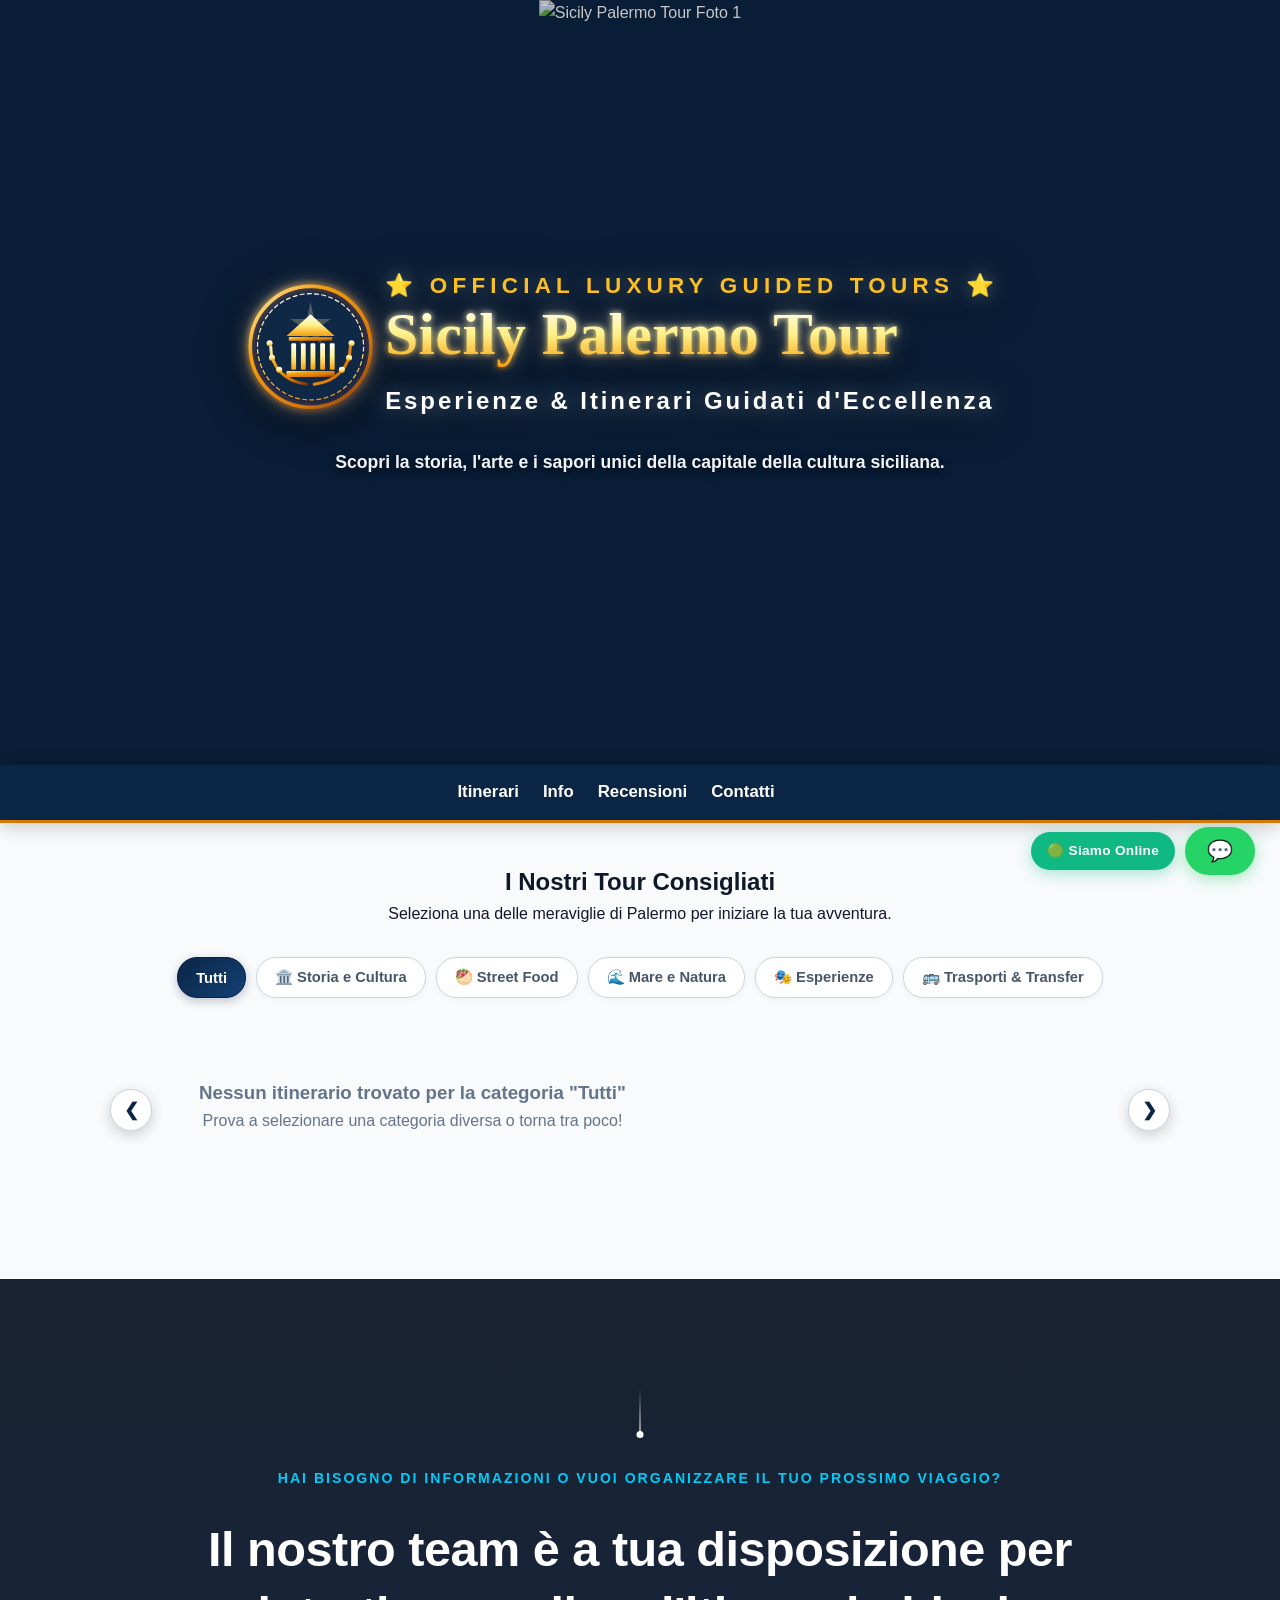
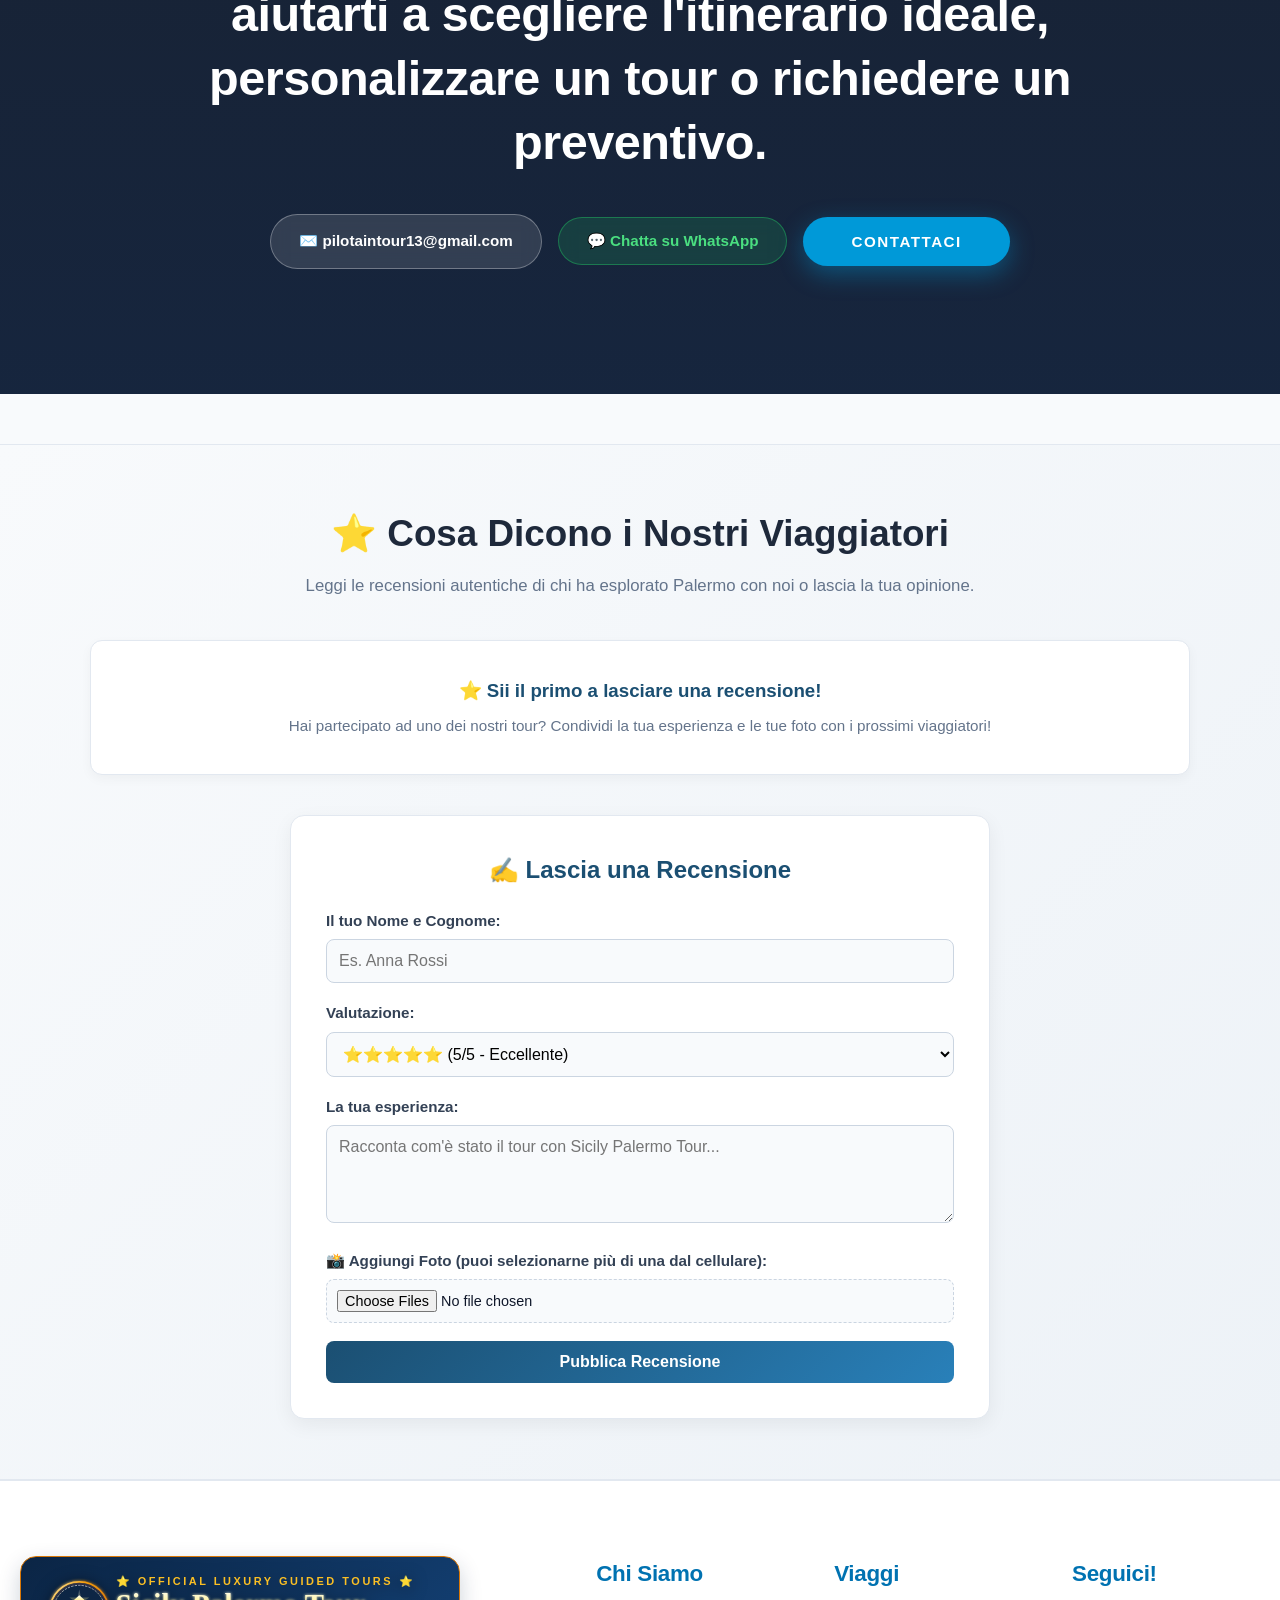
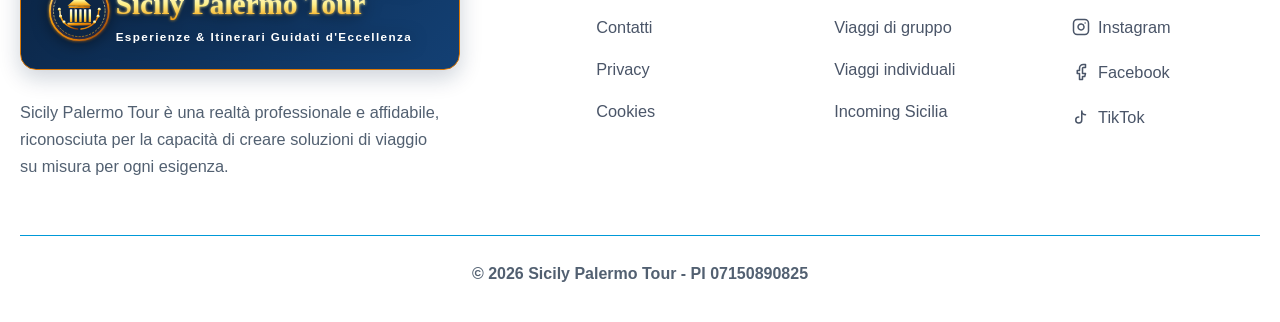
==== commit 7bf01312: "Ripristinato il logo oro e bianco originale con cornice dark navy lusso nel footer per massima nitid" ====
--- a/index.html
+++ b/index.html
@@ -234,9 +234,11 @@
         <div class="footer-container">
             <!-- Colonna 1: Logo & Descrizione -->
             <div class="footer-col footer-col-brand">
-                <a href="#home">
-                    <img src="logo.svg" alt="Sicily Palermo Tour Logo" class="footer-logo-img">
-                </a>
+                <div class="footer-logo-card">
+                    <a href="#home">
+                        <img src="logo.svg" alt="Sicily Palermo Tour Logo" class="footer-logo-img">
+                    </a>
+                </div>
                 <p class="footer-brand-desc">
                     Sicily Palermo Tour è una realtà professionale e affidabile, riconosciuta per la capacità di creare soluzioni di viaggio su misura per ogni esigenza.
                 </p>
--- a/style.css
+++ b/style.css
@@ -556,20 +556,36 @@
 }
 
 .footer-container {
-    max-width: 1280px;
+    max-width: 1320px;
     margin: 0 auto;
     display: grid;
-    grid-template-columns: 2.5fr 1fr 1fr 1fr;
+    grid-template-columns: 2.8fr 1fr 1fr 1fr;
     gap: 50px;
     align-items: start;
 }
 
+.hero-content img {
+    filter: drop-shadow(0 0 10px rgba(255, 255, 255, 0.35)) drop-shadow(0 6px 20px rgba(0,0,0,0.8)) !important;
+}
+
+.footer-logo-card {
+    background: linear-gradient(135deg, #0b2545 0%, #134074 100%);
+    border: 1.5px solid #d97706;
+    border-radius: 16px;
+    padding: 14px 20px;
+    margin-bottom: 22px;
+    box-shadow: 0 8px 22px rgba(11, 37, 69, 0.2);
+    display: inline-block;
+    max-width: 440px;
+    width: 100%;
+    box-sizing: border-box;
+}
+
 .footer-logo-img {
-    max-width: 320px;
     width: 100%;
     height: auto;
-    margin-bottom: 22px;
     display: block;
+    filter: drop-shadow(0 2px 8px rgba(0,0,0,0.5)) !important;
 }
 
 .footer-brand-desc {
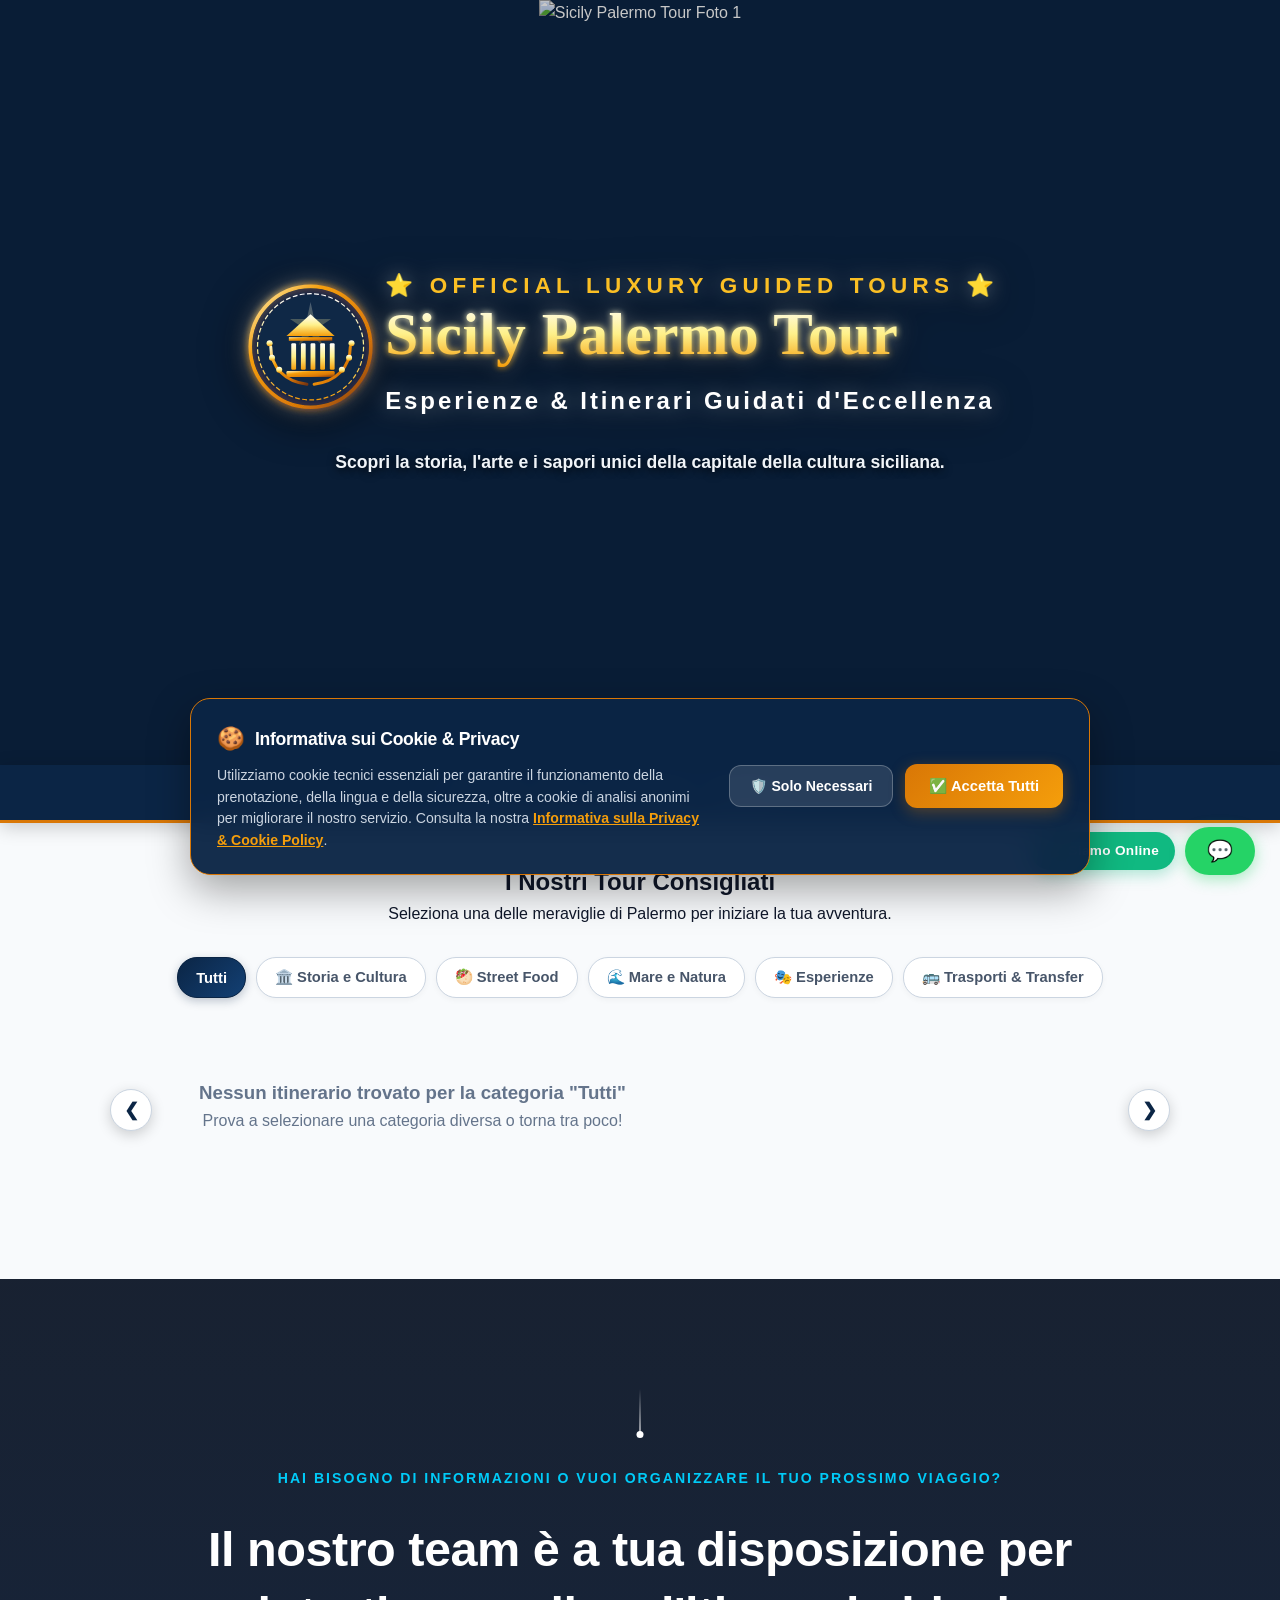
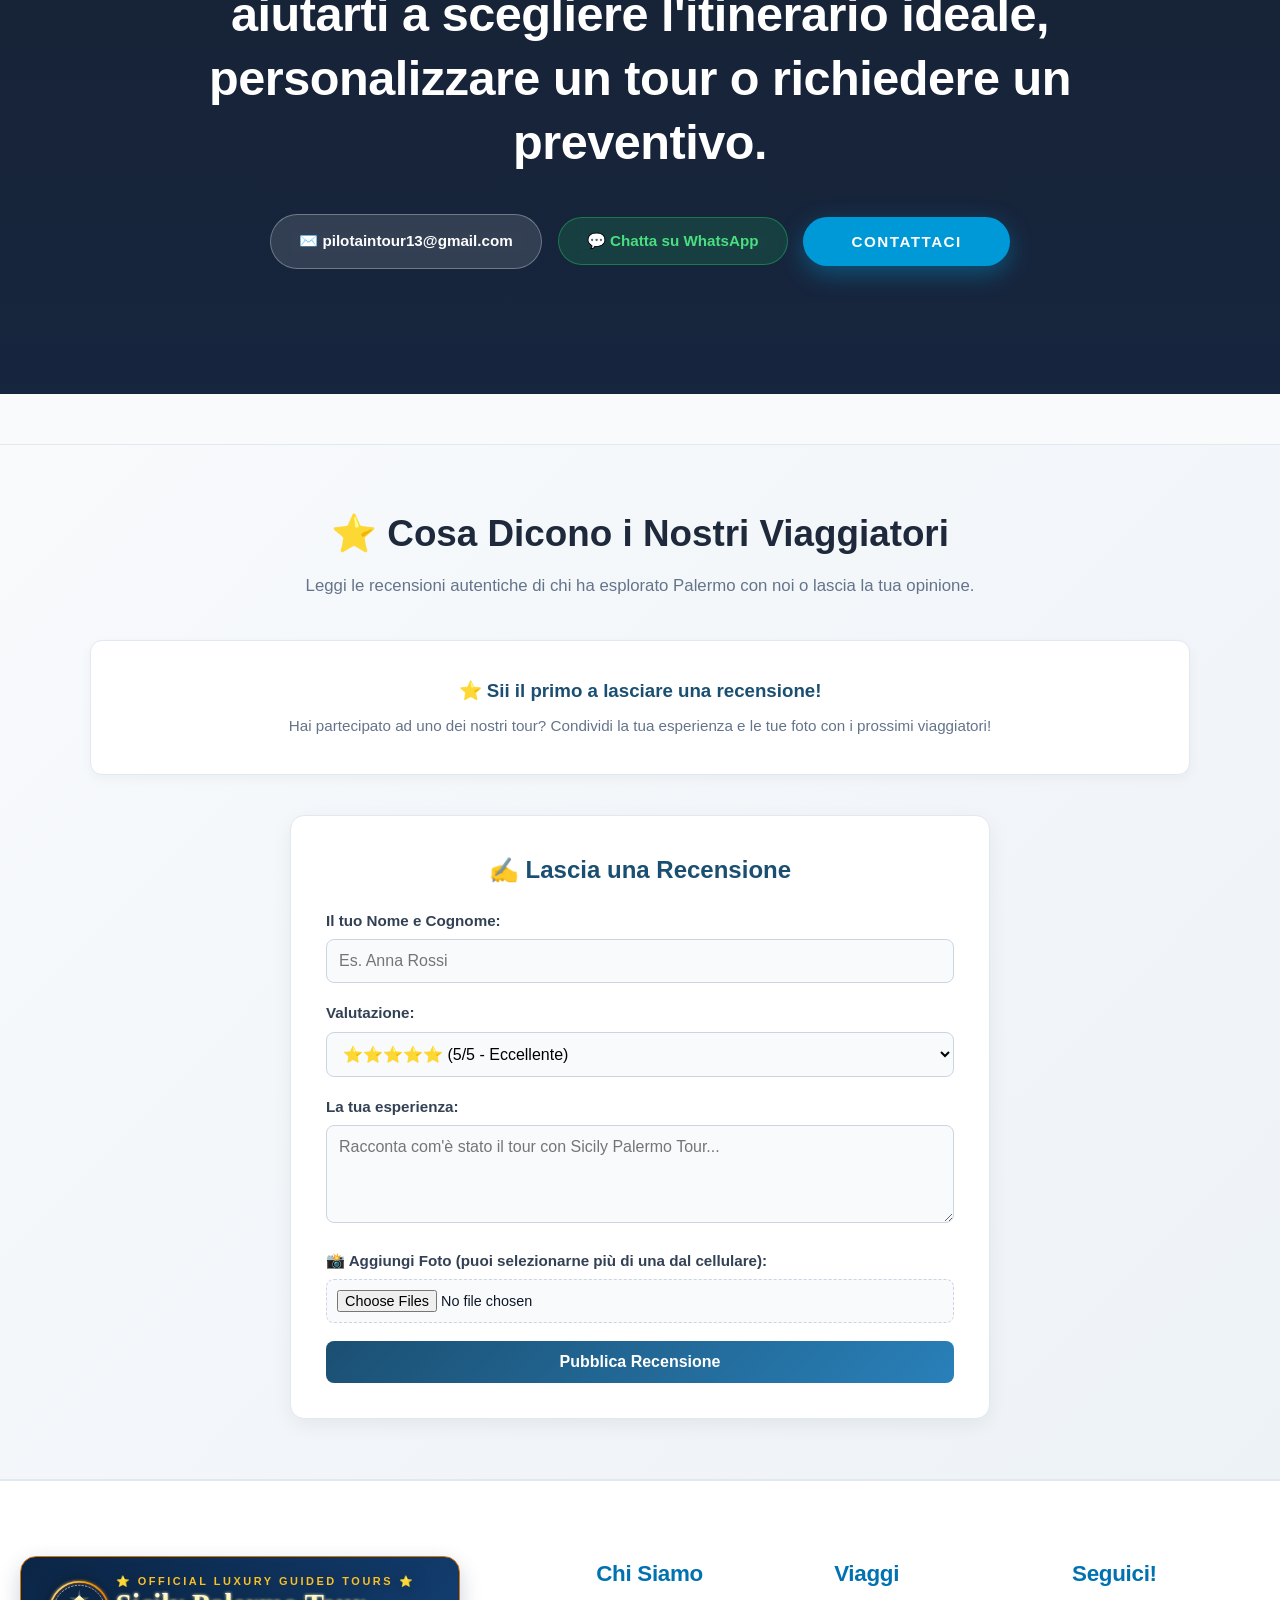
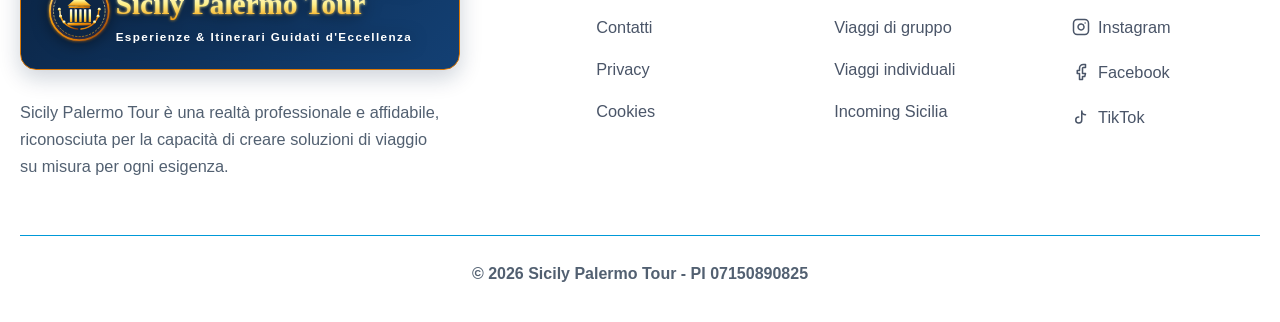
==== commit 18e68310: "Aggiunto Banner Cookie GDPR automatico e fluttuante conforme ePrivacy con salvataggio preferenze" ====
--- a/index.html
+++ b/index.html
@@ -12,6 +12,7 @@
     <link rel="stylesheet" href="itinerari/consigliati-moda.css?v=2">
     <link rel="stylesheet" href="whatsapp/whatsapp.css?v=2">
     <link rel="stylesheet" href="recensioni/recensioni.css?v=2">
+    <link rel="stylesheet" href="cookie/cookie-banner.css?v=200">
     <link rel="stylesheet" href="mobile-adapt.css?v=2">
 </head>
 <body>
@@ -250,7 +251,7 @@
                 <ul class="footer-links-list">
                     <li><a href="#contatti">Contatti</a></li>
                     <li><a href="prenotazioni/termini-condizioni.html" target="_blank">Privacy</a></li>
-                    <li><a href="prenotazioni/termini-condizioni.html" target="_blank">Cookies</a></li>
+                    <li><a href="prenotazioni/termini-condizioni.html" onclick="if(window.cookieConsent){window.cookieConsent.riaprePreferenze(); return false;}">Cookies</a></li>
                 </ul>
             </div>
 
@@ -305,6 +306,7 @@
     <script src="itinerari/itinerari-data.js"></script>
     <script src="itinerari/consigliati-moda.js"></script>
     <script src="recensioni/recensioni-data.js"></script>
+    <script src="cookie/cookie-banner.js?v=200"></script>
     <script src="main.js"></script>
 
 </body>
--- a/cookie/cookie-banner.css
+++ b/cookie/cookie-banner.css
@@ -0,0 +1,143 @@
+/* ==========================================================================
+   STILI BANNER COOKIE CONSENT GDPR - Sicily Palermo Tour
+   ========================================================================== */
+
+.cookie-banner-container {
+    position: fixed;
+    bottom: -200px;
+    left: 50%;
+    transform: translateX(-50%);
+    width: 92%;
+    max-width: 900px;
+    background: rgba(11, 37, 69, 0.96);
+    backdrop-filter: blur(14px);
+    -webkit-backdrop-filter: blur(14px);
+    border: 1.5px solid #d97706;
+    border-radius: 20px;
+    padding: 22px 26px;
+    box-shadow: 0 15px 40px rgba(0, 0, 0, 0.35);
+    z-index: 10000;
+    transition: all 0.5s cubic-bezier(0.16, 1, 0.3, 1);
+    box-sizing: border-box;
+    opacity: 0;
+}
+
+.cookie-banner-container.show {
+    bottom: 25px;
+    opacity: 1;
+}
+
+.cookie-banner-content {
+    display: flex;
+    justify-content: space-between;
+    align-items: center;
+    gap: 24px;
+    flex-wrap: wrap;
+}
+
+.cookie-banner-text-box {
+    flex: 1 1 450px;
+}
+
+.cookie-banner-header {
+    display: flex;
+    align-items: center;
+    gap: 10px;
+    margin-bottom: 8px;
+}
+
+.cookie-icon {
+    font-size: 1.4rem;
+}
+
+.cookie-title {
+    color: #ffffff;
+    font-size: 1.1rem;
+    font-weight: 800;
+    letter-spacing: -0.3px;
+}
+
+.cookie-desc {
+    color: #cbd5e1;
+    font-size: 0.88rem;
+    line-height: 1.55;
+    margin: 0;
+}
+
+.cookie-link {
+    color: #f59e0b;
+    text-decoration: underline;
+    font-weight: 700;
+}
+
+.cookie-link:hover {
+    color: #fef08a;
+}
+
+.cookie-banner-actions {
+    display: flex;
+    align-items: center;
+    gap: 12px;
+    flex-wrap: wrap;
+}
+
+.btn-cookie-necessary {
+    background: rgba(255, 255, 255, 0.12);
+    color: #ffffff;
+    border: 1.5px solid rgba(255, 255, 255, 0.25);
+    padding: 12px 20px;
+    border-radius: 12px;
+    font-weight: 700;
+    font-size: 0.88rem;
+    cursor: pointer;
+    transition: all 0.2s ease;
+    white-space: nowrap;
+}
+
+.btn-cookie-necessary:hover {
+    background: rgba(255, 255, 255, 0.22);
+    border-color: #ffffff;
+}
+
+.btn-cookie-accept {
+    background: linear-gradient(135deg, #d97706 0%, #f59e0b 100%);
+    color: #ffffff;
+    border: none;
+    padding: 13px 24px;
+    border-radius: 12px;
+    font-weight: 800;
+    font-size: 0.92rem;
+    cursor: pointer;
+    box-shadow: 0 4px 15px rgba(217, 119, 6, 0.35);
+    transition: all 0.2s ease;
+    white-space: nowrap;
+}
+
+.btn-cookie-accept:hover {
+    transform: translateY(-2px);
+    box-shadow: 0 6px 20px rgba(217, 119, 6, 0.5);
+}
+
+@media (max-width: 640px) {
+    .cookie-banner-container.show {
+        bottom: 15px;
+        width: 94%;
+        padding: 16px 18px;
+    }
+    .cookie-banner-content {
+        flex-direction: column;
+        align-items: stretch;
+        gap: 14px;
+    }
+    .cookie-banner-actions {
+        width: 100%;
+        justify-content: space-between;
+    }
+    .btn-cookie-necessary,
+    .btn-cookie-accept {
+        flex: 1;
+        text-align: center;
+        padding: 11px 12px;
+        font-size: 0.82rem;
+    }
+}
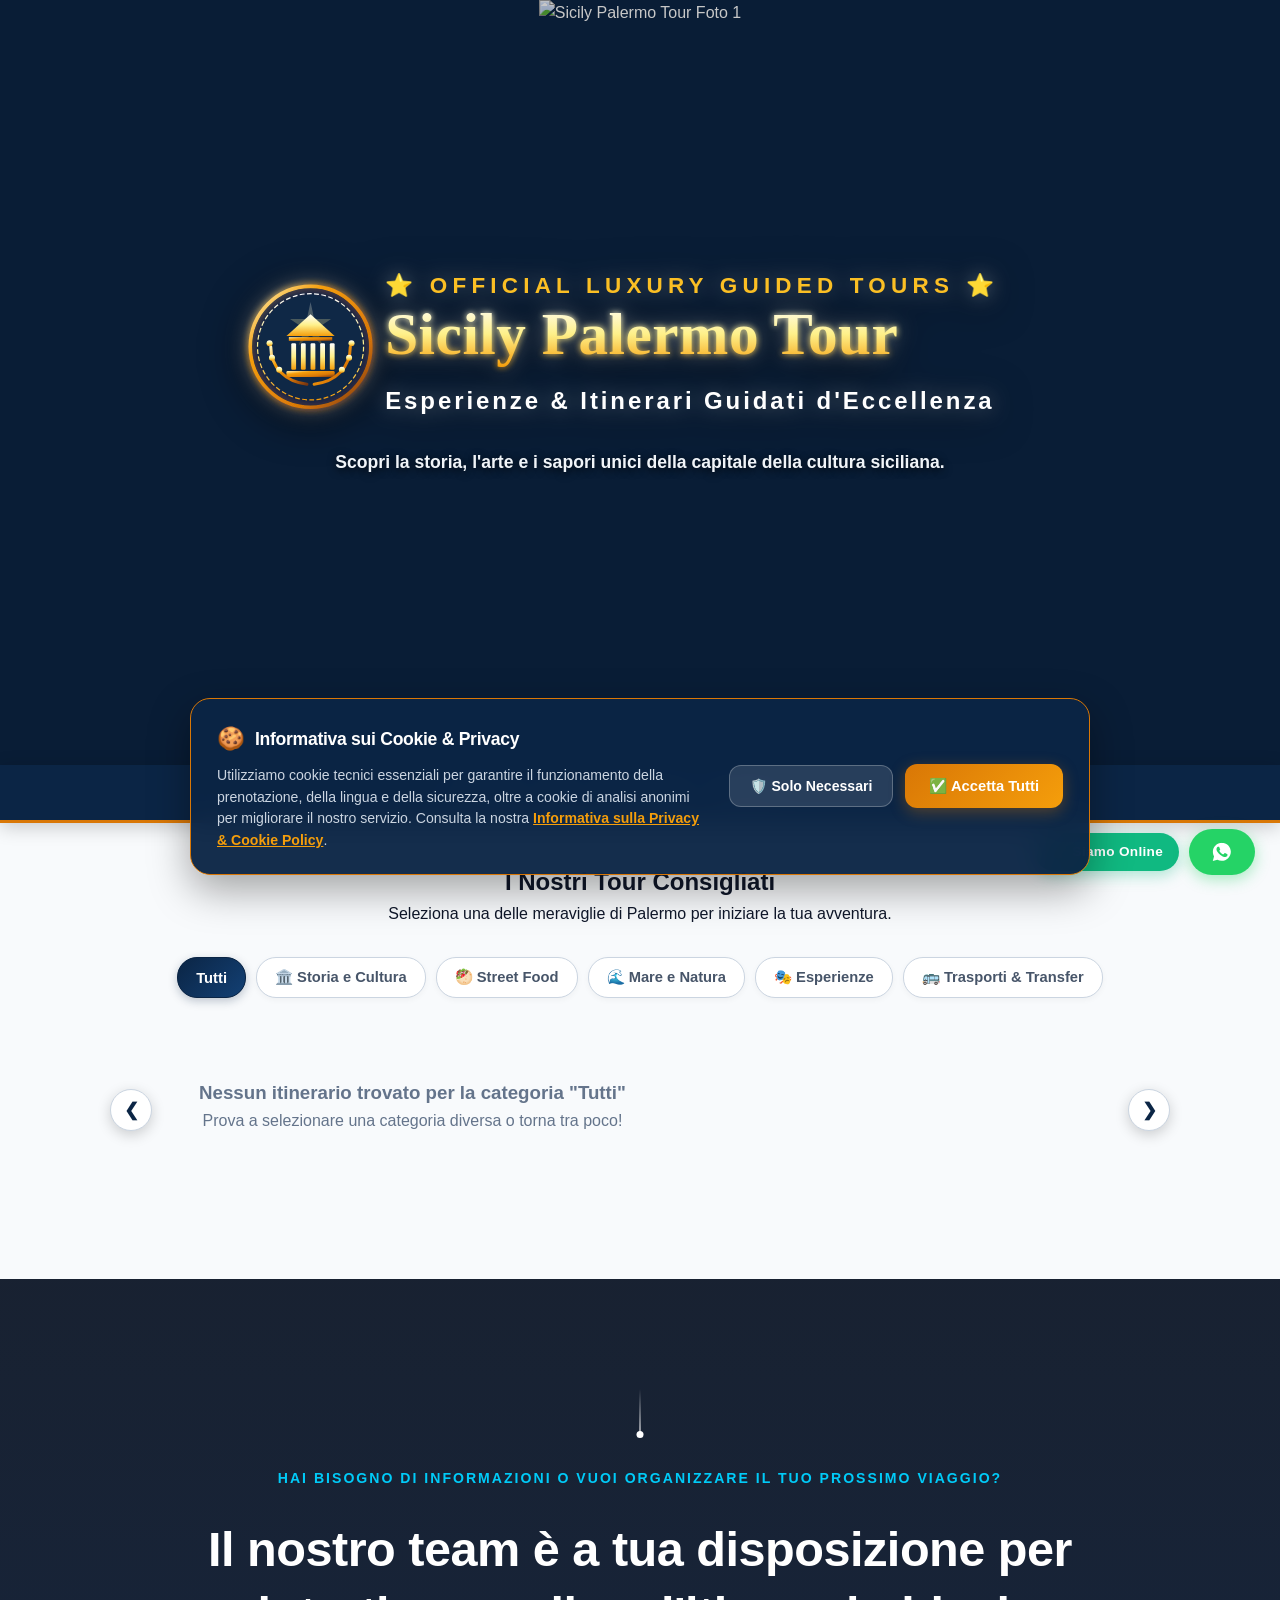
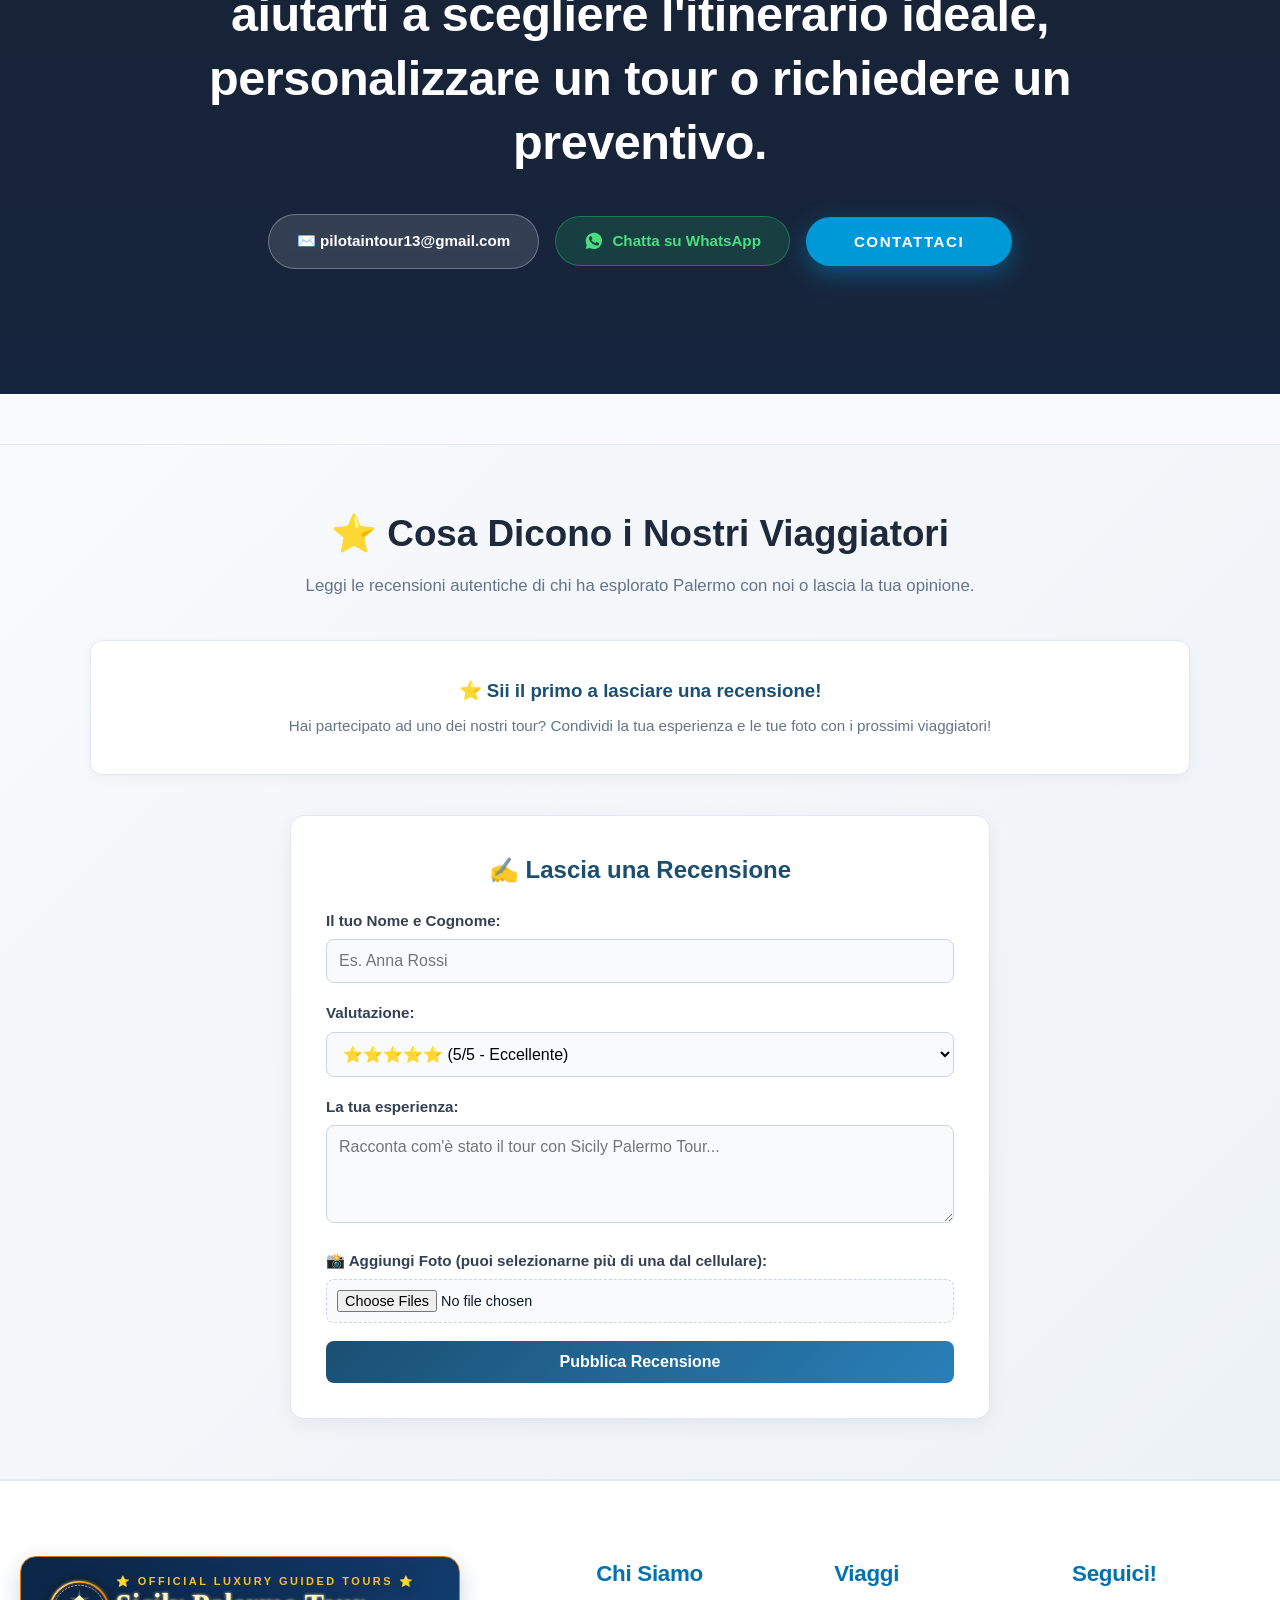
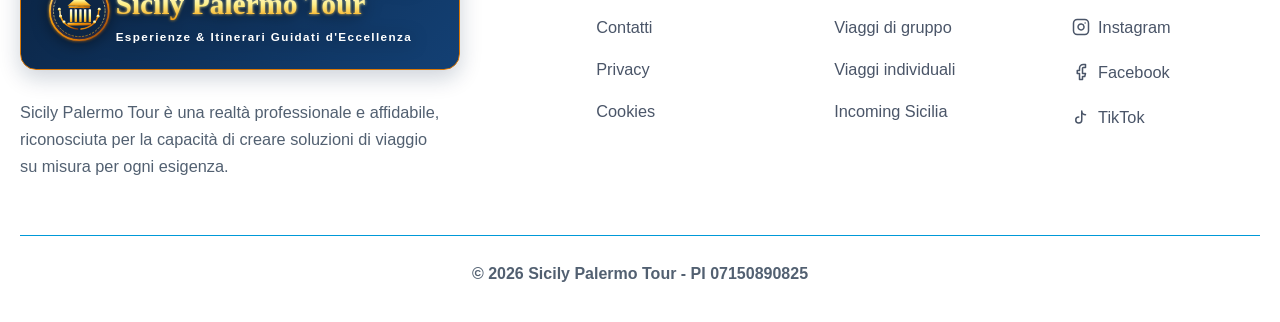
==== commit 96efe716: "Sostituita l icona WhatsApp con l icona SVG ufficiale bianca sia nel pulsante pillola che nel widget" ====
--- a/index.html
+++ b/index.html
@@ -99,7 +99,8 @@
                         ✉️ pilotaintour13@gmail.com
                     </a>
                     <button type="button" onclick="apriChatWhatsApp('Ciao! Vorrei informazioni o un preventivo per un tour.')" class="contact-pill-link wa-pill">
-                        💬 Chatta su WhatsApp
+                        <svg width="20" height="20" viewBox="0 0 24 24" fill="currentColor" style="vertical-align: middle;"><path d="M12.012 2c-5.506 0-9.989 4.478-9.989 9.984 0 1.758.459 3.413 1.264 4.852l-1.341 4.901 5.021-1.316c1.402.766 2.996 1.207 4.693 1.207 5.506 0 9.989-4.478 9.989-9.984 0-5.506-4.483-9.844-9.989-9.844zm5.835 14.129c-.244.688-1.229 1.261-2.008 1.341-.532.054-1.226.096-3.567-.872-2.994-1.238-4.912-4.281-5.062-4.48-.148-.198-1.221-1.625-1.221-3.099 0-1.474.772-2.197 1.047-2.496.275-.299.6-.373.8-.373.199 0 .399.002.573.01.185.008.434-.07.679.529.245.598.831 2.03.903 2.18.073.149.121.323.023.518-.098.196-.148.318-.295.49-.148.172-.311.385-.444.518-.148.148-.302.309-.13.573.172.264.764 1.261 1.637 2.038 1.123.999 2.069 1.31 2.364 1.458.295.148.468.123.641-.073.172-.196.738-.859.935-1.155.197-.295.394-.246.664-.148.271.098 1.722.812 2.017.96.295.148.492.221.566.345.073.123.073.712-.171 1.401z"/></svg>
+                        Chatta su WhatsApp
                     </button>
                     <button type="button" onclick="apriFormMessaggioScuro()" class="contact-hero-btn">
                         CONTATTACI
@@ -133,7 +134,7 @@
     <div class="floating-online-wa-widget">
         <span class="badge-siamo-online">🟢 Siamo Online</span>
         <button class="whatsapp-float" onclick="apriChatWhatsApp('Ciao! Desidero maggiori informazioni sui tour di Palermo.')" title="Chatta su WhatsApp">
-            <span class="whatsapp-icon">💬</span>
+            <svg width="22" height="22" viewBox="0 0 24 24" fill="currentColor" style="vertical-align: middle;"><path d="M12.012 2c-5.506 0-9.989 4.478-9.989 9.984 0 1.758.459 3.413 1.264 4.852l-1.341 4.901 5.021-1.316c1.402.766 2.996 1.207 4.693 1.207 5.506 0 9.989-4.478 9.989-9.984 0-5.506-4.483-9.844-9.989-9.844zm5.835 14.129c-.244.688-1.229 1.261-2.008 1.341-.532.054-1.226.096-3.567-.872-2.994-1.238-4.912-4.281-5.062-4.48-.148-.198-1.221-1.625-1.221-3.099 0-1.474.772-2.197 1.047-2.496.275-.299.6-.373.8-.373.199 0 .399.002.573.01.185.008.434-.07.679.529.245.598.831 2.03.903 2.18.073.149.121.323.023.518-.098.196-.148.318-.295.49-.148.172-.311.385-.444.518-.148.148-.302.309-.13.573.172.264.764 1.261 1.637 2.038 1.123.999 2.069 1.31 2.364 1.458.295.148.468.123.641-.073.172-.196.738-.859.935-1.155.197-.295.394-.246.664-.148.271.098 1.722.812 2.017.96.295.148.492.221.566.345.073.123.073.712-.171 1.401z"/></svg>
         </button>
     </div>
 
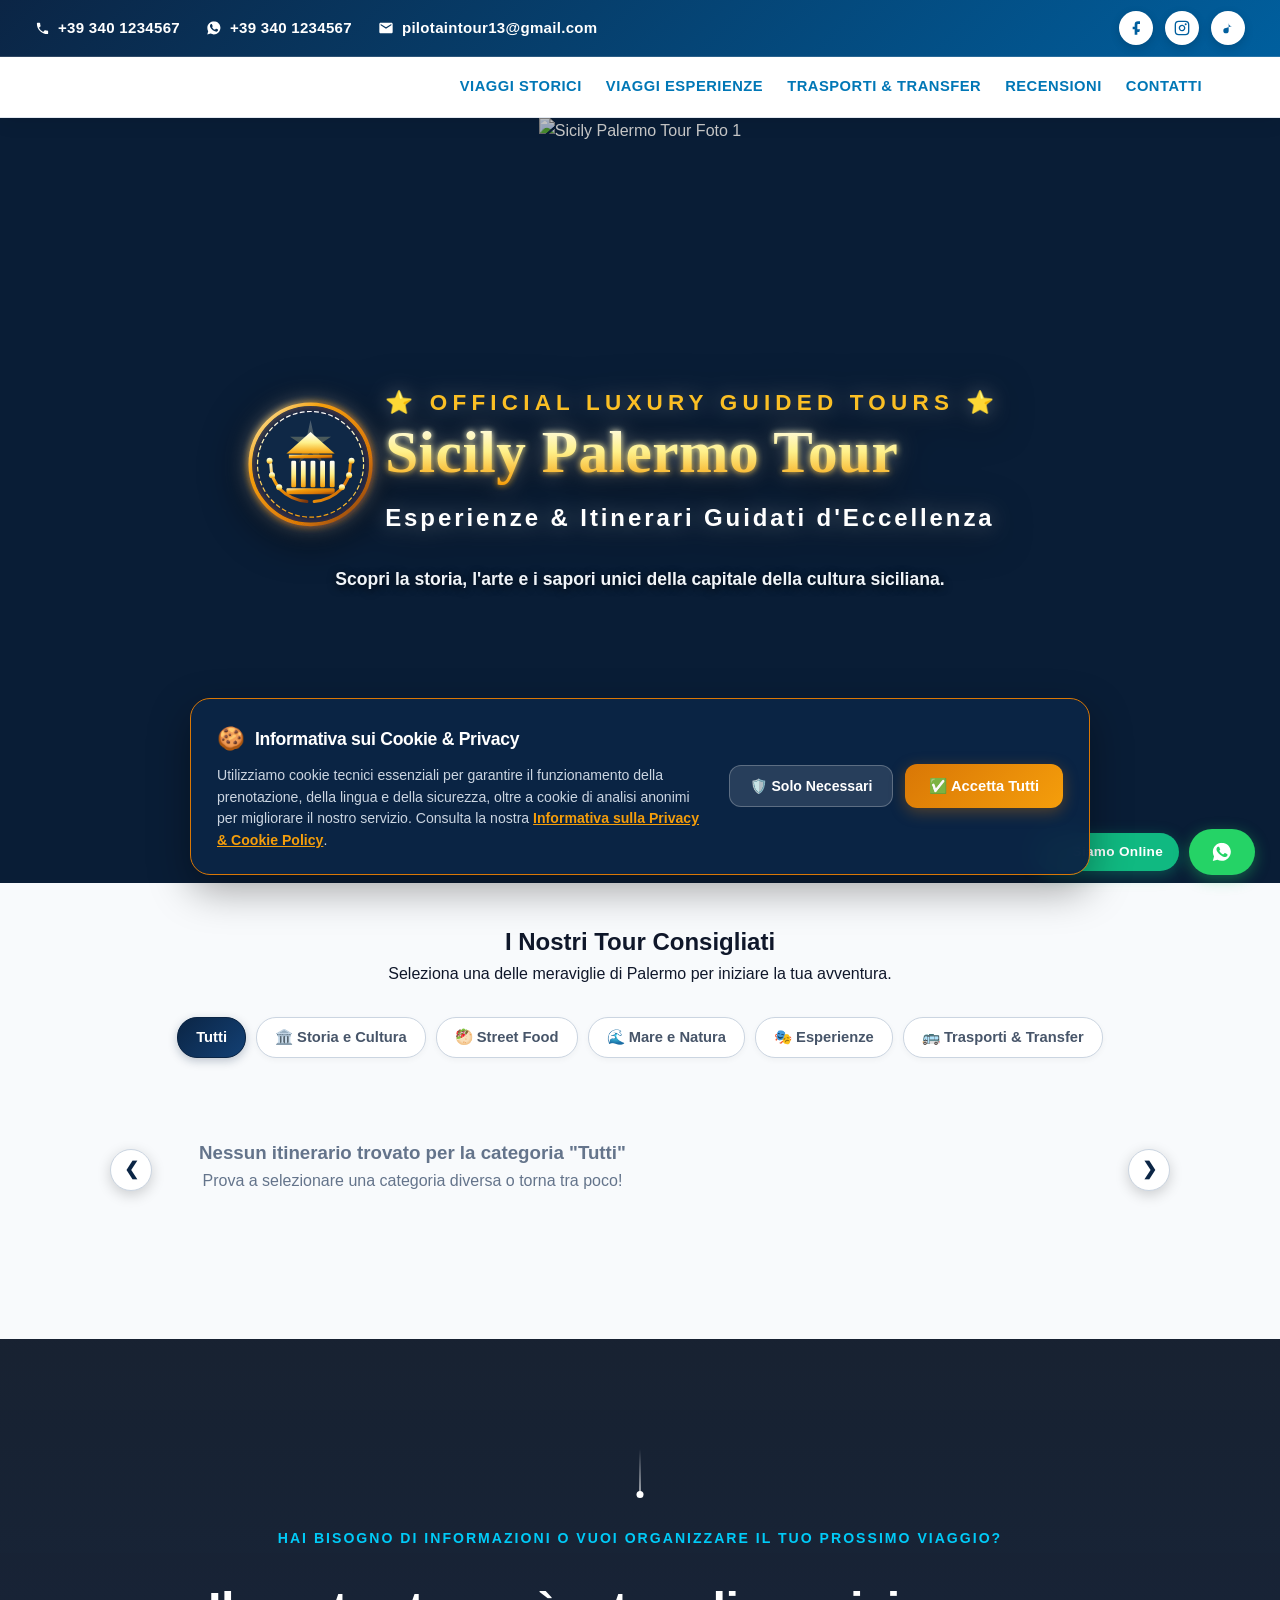
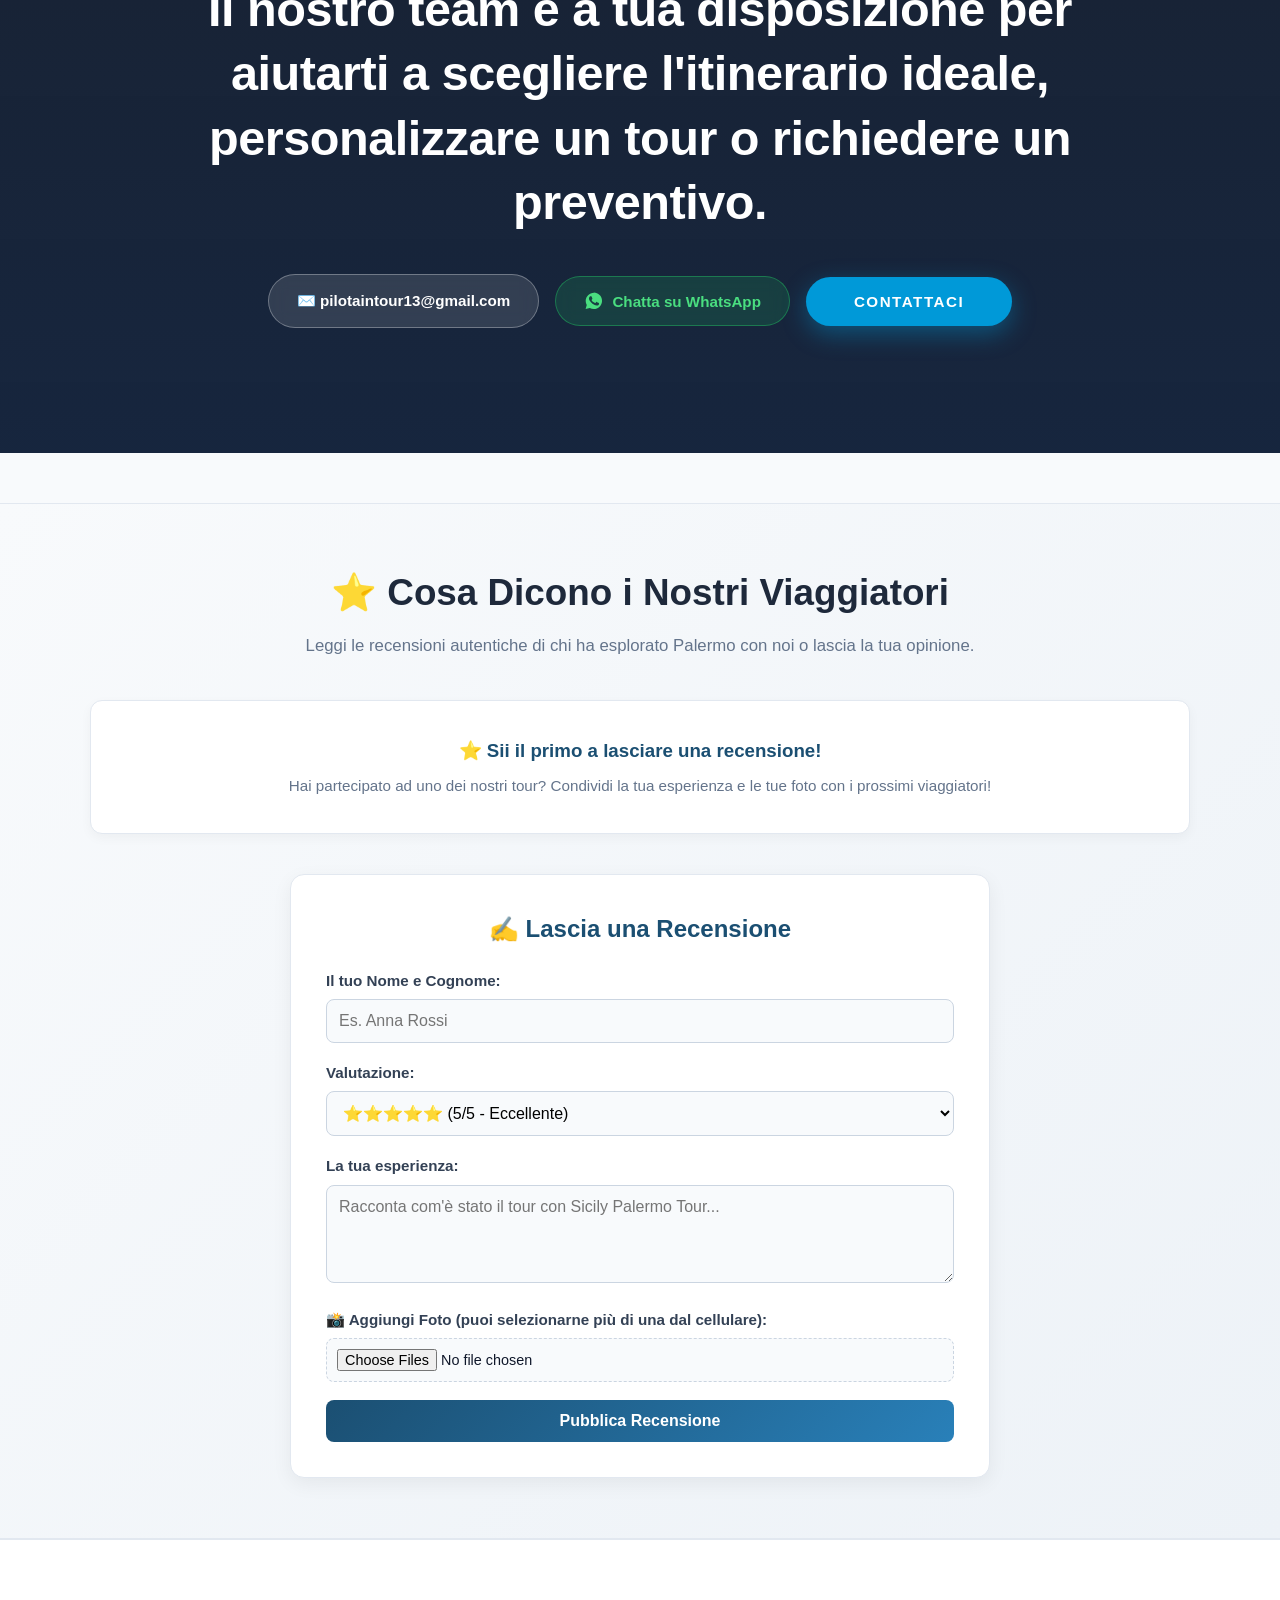
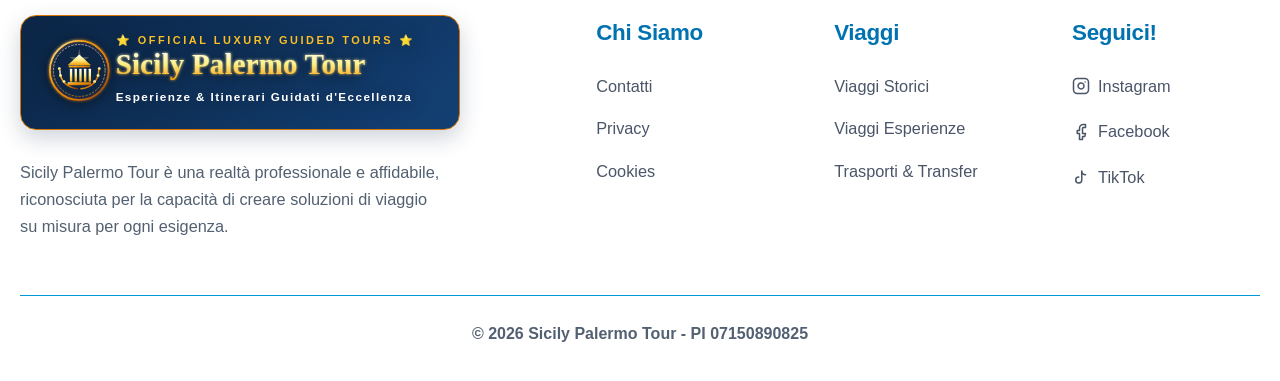
==== commit cdf31f95: "Aggiornamento testata con barra superiore premium contatti, menu navigazione rinnovato e logo" ====
--- a/index.html
+++ b/index.html
@@ -17,6 +17,51 @@
 </head>
 <body>
 
+    <!-- 1. BARRA SUPERIORE BLU CONTATTI & SOCIAL PREMIUM -->
+    <div class="top-header-bar">
+        <div class="top-bar-contacts">
+            <a href="tel:+393401234567">
+                <svg width="15" height="15" viewBox="0 0 24 24" fill="currentColor" style="vertical-align: middle;"><path d="M20 15.5c-1.2 0-2.4-.2-3.6-.6-.4-.1-.9 0-1.2.3l-2.2 2.2c-2.8-1.4-5.2-3.8-6.6-6.6l2.2-2.2c.3-.3.4-.8.3-1.2-.4-1.2-.6-2.4-.6-3.6 0-.6-.5-1-1-1H4c-.6 0-1 .5-1 1 0 9.4 7.6 17 17 17 .6 0 1-.5 1-1v-3.5c0-.5-.5-1-1-1z"/></svg>
+                +39 340 1234567
+            </a>
+            <a href="https://wa.me/393401234567" target="_blank">
+                <svg width="16" height="16" viewBox="0 0 24 24" fill="currentColor" style="vertical-align: middle;"><path d="M12.012 2c-5.506 0-9.989 4.478-9.989 9.984 0 1.758.459 3.413 1.264 4.852l-1.341 4.901 5.021-1.316c1.402.766 2.996 1.207 4.693 1.207 5.506 0 9.989-4.478 9.989-9.984 0-5.506-4.483-9.844-9.989-9.844zm5.835 14.129c-.244.688-1.229 1.261-2.008 1.341-.532.054-1.226.096-3.567-.872-2.994-1.238-4.912-4.281-5.062-4.48-.148-.198-1.221-1.625-1.221-3.099 0-1.474.772-2.197 1.047-2.496.275-.299.6-.373.8-.373.199 0 .399.002.573.01.185.008.434-.07.679.529.245.598.831 2.03.903 2.18.073.149.121.323.023.518-.098.196-.148.318-.295.49-.148.172-.311.385-.444.518-.148.148-.302.309-.13.573.172.264.764 1.261 1.637 2.038 1.123.999 2.069 1.31 2.364 1.458.295.148.468.123.641-.073.172-.196.738-.859.935-1.155.197-.295.394-.246.664-.148.271.098 1.722.812 2.017.96.295.148.492.221.566.345.073.123.073.712-.171 1.401z"/></svg>
+                +39 340 1234567
+            </a>
+            <a href="mailto:pilotaintour13@gmail.com">
+                <svg width="16" height="16" viewBox="0 0 24 24" fill="currentColor" style="vertical-align: middle;"><path d="M20 4H4c-1.1 0-2 .9-2 2v12c0 1.1.9 2 2 2h16c1.1 0 2-.9 2-2V6c0-1.1-.9-2-2-2zm0 4l-8 5-8-5V6l8 5 8-5v2z"/></svg>
+                pilotaintour13@gmail.com
+            </a>
+        </div>
+        <div class="top-bar-socials">
+            <a href="https://facebook.com" target="_blank" class="social-circle-link" title="Facebook">
+                <svg viewBox="0 0 24 24"><path d="M18 2h-3a5 5 0 0 0-5 5v3H7v4h3v8h4v-4h3l1-4h-4V7a1 1 0 0 1 1-1h3z"/></svg>
+            </a>
+            <a href="https://instagram.com" target="_blank" class="social-circle-link" title="Instagram">
+                <svg viewBox="0 0 24 24"><rect x="2" y="2" width="20" height="20" rx="5" ry="5" fill="none" stroke="currentColor" stroke-width="2"/><path d="M16 11.37A4 4 0 1 1 12.63 8 4 4 0 0 1 16 11.37z" fill="none" stroke="currentColor" stroke-width="2"/><circle cx="17.5" cy="6.5" r="1.5"/></svg>
+            </a>
+            <a href="https://tiktok.com" target="_blank" class="social-circle-link" title="TikTok">
+                <svg viewBox="0 0 24 24"><path d="M9 12a4 4 0 1 0 4 4V4a5 5 0 0 0 5 5"/></svg>
+            </a>
+        </div>
+    </div>
+
+    <!-- 2. BARRA NAVIGAZIONE PRINCIPALE BIANCA STICKY CON LOGO -->
+    <nav class="main-navbar-sticky">
+        <a href="#home" class="main-navbar-brand">
+            <img src="logo.svg" alt="Sicily Palermo Tour Logo">
+        </a>
+        <ul class="main-nav-links">
+            <li><a href="categorie/storia-cultura.html">VIAGGI STORICI</a></li>
+            <li><a href="categorie/esperienze.html">VIAGGI ESPERIENZE</a></li>
+            <li><a href="categorie/trasporti.html">TRASPORTI &amp; TRANSFER</a></li>
+            <li><a href="#recensioni">RECENSIONI</a></li>
+            <li><a href="#contatti">CONTATTI</a></li>
+            <li><div id="google_translate_element" style="display:inline-block; vertical-align:middle;"></div></li>
+            <li id="nav-admin-slot"></li>
+        </ul>
+    </nav>
+
     <!-- Copertina Principale (Hero Section) Spaziosa con Foto Ad Alta Risoluzione -->
     <header id="home">
         <div class="hero-bg-slider" id="hero-bg-slider">
@@ -31,18 +76,6 @@
             <p style="margin-top: 10px; font-size: 1.1rem; color: #f1f5f9; font-weight: 600; text-shadow: 0 2px 8px rgba(0,0,0,0.8);">Scopri la storia, l'arte e i sapori unici della capitale della cultura siciliana.</p>
         </div>
     </header>
-
-    <!-- Barra di Navigazione -->
-    <nav>
-        <ul>
-            <li><a href="#itinerari">Itinerari</a></li>
-            <li><a href="categorie/info.html">Info</a></li>
-            <li><a href="#recensioni">Recensioni</a></li>
-            <li><a href="#contatti">Contatti</a></li>
-            <li><div id="google_translate_element" style="display:inline-block; vertical-align:middle;"></div></li>
-            <li id="nav-admin-slot"></li>
-        </ul>
-    </nav>
 
     <!-- Contenuto Principale -->
     <div class="container">
@@ -260,9 +293,9 @@
             <div class="footer-col">
                 <h4 class="footer-col-title">Viaggi</h4>
                 <ul class="footer-links-list">
-                    <li><a href="categorie/esperienze.html">Viaggi di gruppo</a></li>
-                    <li><a href="categorie/storia-cultura.html">Viaggi individuali</a></li>
-                    <li><a href="categorie/trasporti.html">Incoming Sicilia</a></li>
+                    <li><a href="categorie/storia-cultura.html">Viaggi Storici</a></li>
+                    <li><a href="categorie/esperienze.html">Viaggi Esperienze</a></li>
+                    <li><a href="categorie/trasporti.html">Trasporti &amp; Transfer</a></li>
                 </ul>
             </div>
 
--- a/style.css
+++ b/style.css
@@ -14,6 +14,144 @@
 
 .hidden {
     display: none !important;
+}
+
+/* ==========================================================================
+   TOP BAR BLU CONTATTI & BARRA NAVIGAZIONE BIANCA STICKY CON LOGO
+   ========================================================================== */
+.top-header-bar {
+    background: linear-gradient(135deg, #0b2545 0%, #005f9e 100%);
+    color: #ffffff;
+    padding: 11px 35px;
+    font-size: 0.94rem;
+    font-weight: 700;
+    display: flex;
+    justify-content: space-between;
+    align-items: center;
+    flex-wrap: wrap;
+    gap: 15px;
+    z-index: 1001;
+    position: relative;
+    border-bottom: 1px solid rgba(255, 255, 255, 0.15);
+}
+
+.top-bar-contacts {
+    display: flex;
+    align-items: center;
+    gap: 26px;
+    flex-wrap: wrap;
+}
+
+.top-bar-contacts a {
+    color: #ffffff;
+    text-decoration: none;
+    display: inline-flex;
+    align-items: center;
+    gap: 8px;
+    font-weight: 700;
+    transition: all 0.2s ease;
+    letter-spacing: 0.3px;
+}
+
+.top-bar-contacts a:hover {
+    color: #fef08a;
+    transform: translateY(-1px);
+    text-shadow: 0 0 10px rgba(255, 255, 255, 0.4);
+}
+
+.top-bar-socials {
+    display: flex;
+    align-items: center;
+    gap: 12px;
+}
+
+.social-circle-link {
+    width: 34px;
+    height: 34px;
+    background: #ffffff;
+    color: #005f9e;
+    border-radius: 50%;
+    display: flex;
+    align-items: center;
+    justify-content: center;
+    text-decoration: none;
+    box-shadow: 0 3px 10px rgba(0, 0, 0, 0.15);
+    transition: all 0.25s ease;
+}
+
+.social-circle-link:hover {
+    transform: scale(1.12);
+    background: #fef08a;
+    color: #0b2545;
+    box-shadow: 0 5px 15px rgba(0, 0, 0, 0.25);
+}
+
+.social-circle-link svg {
+    width: 17px;
+    height: 17px;
+    fill: currentColor;
+}
+    justify-content: center;
+    text-decoration: none;
+    transition: transform 0.2s ease, background-color 0.2s ease;
+}
+
+.social-circle-link:hover {
+    transform: scale(1.1);
+    background: #e0f2fe;
+}
+
+.social-circle-link svg {
+    width: 16px;
+    height: 16px;
+    fill: currentColor;
+}
+
+/* BARRA NAVIGAZIONE PRINCIPALE BIANCA STICKY */
+.main-navbar-sticky {
+    background: #ffffff;
+    box-shadow: 0 4px 20px rgba(0, 0, 0, 0.08);
+    position: sticky;
+    top: 0;
+    z-index: 1000;
+    padding: 12px 30px;
+    display: flex;
+    justify-content: space-between;
+    align-items: center;
+    border-bottom: 1px solid #e2e8f0;
+}
+
+.main-navbar-brand img {
+    max-width: 240px;
+    height: auto;
+    display: block;
+}
+
+.main-nav-links {
+    list-style: none;
+    margin: 0;
+    padding: 0;
+    display: flex;
+    align-items: center;
+    gap: 24px;
+    flex-wrap: wrap;
+}
+
+.main-nav-links a {
+    color: #0077b6;
+    text-decoration: none;
+    font-weight: 700;
+    font-size: 0.92rem;
+    letter-spacing: 0.5px;
+    text-transform: uppercase;
+    transition: color 0.2s ease;
+    padding: 6px 0;
+}
+
+.main-nav-links a:hover,
+.main-nav-links a.active {
+    color: #0284c7;
+    border-bottom: 2.5px solid #0284c7;
 }
 
 /* HEADER HERO PANORAMICA LIMPIDA SENZA SCATOLE CHE COPRONO L'IMMAGINE */
